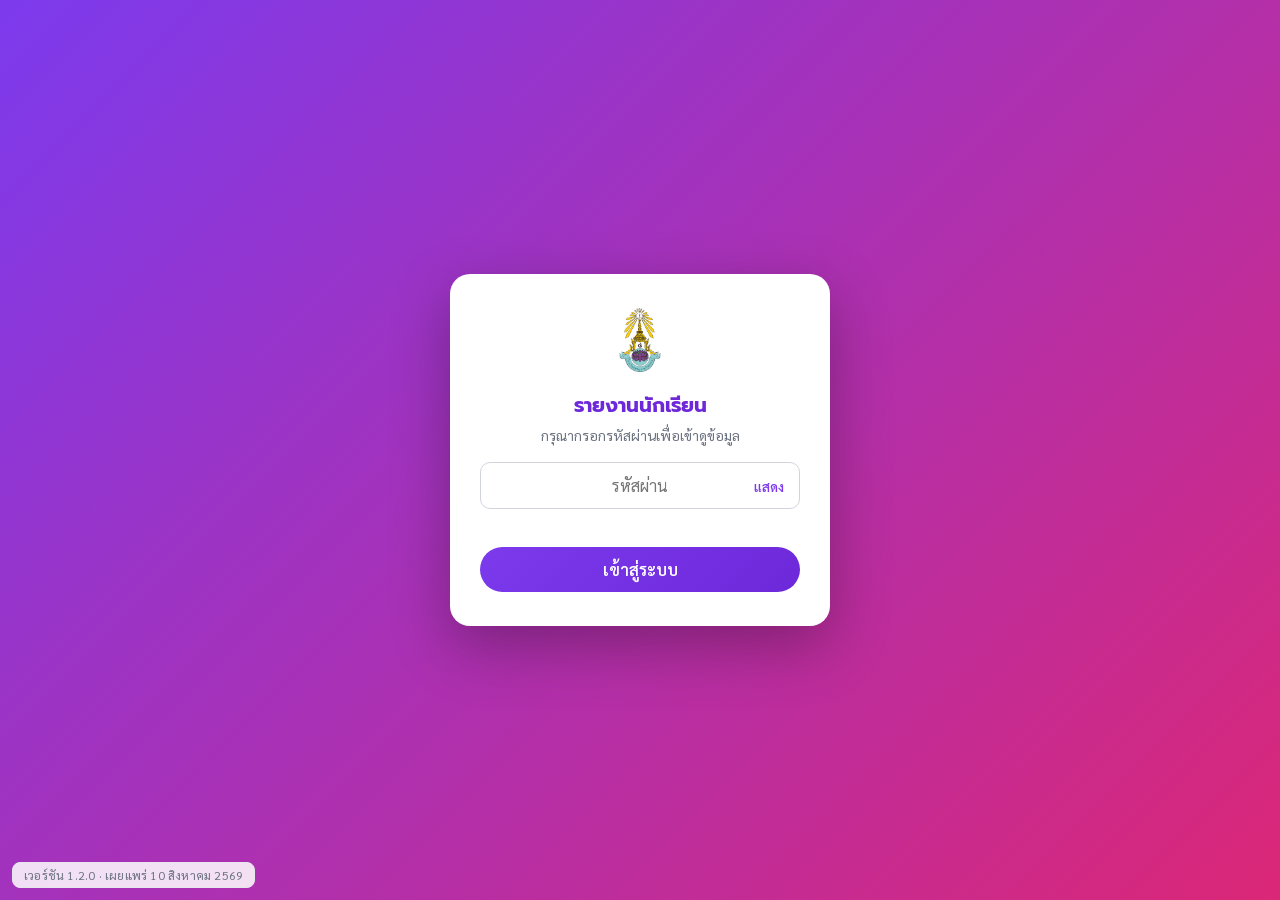
==== report.html @ 0142fd01 "v1.2.0: ขยับเลขเวอร์ชันเป็น 1.2.0 นับเป็นเวอร์ชันย่อยใหม่ (ไม่ใช่แค่แก้บั๊ก) เพราะรอบนี้เพิ่มระบบใหม" ====
<!DOCTYPE html>
<html lang="th">
<head>
  <meta charset="UTF-8" />
  <meta name="viewport" content="width=device-width, initial-scale=1.0" />
  <title>รายงานนักเรียนเวลาเรียนไม่ถึง 70 % — โรงเรียนชานุมานวิทยาคม</title>
  <link rel="preconnect" href="https://fonts.googleapis.com" />
  <link rel="preconnect" href="https://fonts.gstatic.com" crossorigin />
  <link href="https://fonts.googleapis.com/css2?family=Sarabun:wght@300;400;500;600;700&family=Prompt:wght@500;600;700;800&display=swap" rel="stylesheet" />
  <link rel="stylesheet" href="css/report.css">
</head>
<body>

<!-- ===== หน้ารหัสผ่าน ===== -->
<div class="gate" id="gate">
  <div class="gate-box">
    <img src="logo.png" alt="โลโก้" onerror="this.style.display='none'">
    <h2>รายงานนักเรียน</h2>
    <p>กรุณากรอกรหัสผ่านเพื่อเข้าดูข้อมูล</p>
    <div class="pass-wrap">
      <input type="password" id="gatePass" placeholder="รหัสผ่าน" autocomplete="current-password">
      <button type="button" class="pass-toggle" id="passToggle" aria-label="แสดง/ซ่อนรหัสผ่าน">แสดง</button>
    </div>
    <div class="err" id="gateErr"></div>
    <button id="gateBtn">เข้าสู่ระบบ</button>
  </div>
</div>

<!-- ===== เนื้อหาหลัก ===== -->
<div class="wrap hidden" id="main">
  <div class="topbar">
    <img src="logo.png" alt="โลโก้" onerror="this.style.display='none'">
    <div class="titles">
      <h1>รายงานนักเรียนที่มีเวลาเรียนไม่ถึง 70 %</h1>
      <div class="sub">โรงเรียนชานุมานวิทยาคม · ข้อมูลจากครูผู้สอน (ดูอย่างเดียว)</div>
    </div>
    <div class="acts">
      <button class="btn btn-fix" id="fixBtn">🔍 ตรวจสอบข้อมูล <span class="fx-count" id="fixCount">0</span></button>
      <a class="btn btn-home" href="index.html">＋ กรอกฟอร์มใหม่</a>
      <button class="btn btn-out" id="outBtn">ออกจากระบบ</button>
    </div>
  </div>

  <div id="loading" class="loading">กำลังโหลดข้อมูล...</div>

  <div id="dash" class="hidden">
    <!-- KPI -->
    <div class="kpis" id="kpis"></div>

    <!-- กราฟ + กลุ่มเสี่ยง -->
    <div class="panels">
      <div class="panel">
        <h3>จำนวนนักเรียนแยกตามระดับชั้น</h3>
        <div id="gradeChart"></div>
      </div>
      <div class="panel">
        <h3>การแจกแจงช่วง % การเข้าเรียน (เห็นกลุ่มเสี่ยง)</h3>
        <div id="percentChart"></div>
      </div>
      <div class="panel">
        <h3>นักเรียนกลุ่มเสี่ยงสุด (% เข้าเรียนต่ำสุด)</h3>
        <div id="riskList"></div>
      </div>
      <div class="panel">
        <h3>นักเรียนขาดเรียนแยกตามรายวิชา</h3>
        <div id="subjectChart"></div>
      </div>
    </div>

    <!-- ตัวกรอง -->
    <div class="filters">
      <div class="filters-head">
        <h3>🔍 ค้นหาและกรองข้อมูล</h3>
        <div class="filters-meta">
          <div class="count">แสดง <b id="cntShown">0</b> จากทั้งหมด <b id="cntAll">0</b> รายการ</div>
          <button class="btn-csv2" id="csvFilteredBtn">📥 ดาวน์โหลด CSV ตามตัวกรอง</button>
          <button class="btn-csv2" id="csvAllBtn">📥 ดาวน์โหลด CSV ทั้งหมด</button>
          <button class="btn btn-clear" id="clearBtn"><span class="cx">✕</span> ล้างการกรอง</button>
        </div>
      </div>
      <div class="grid">
        <div class="search-wrap">
          <label>ค้นหา (ชื่อนักเรียน / ครู / วิชา / รหัส / ห้อง)</label>
          <input type="text" id="fSearch" placeholder="พิมพ์คำค้นหา...">
        </div>
        <div><label>วันที่ตั้งแต่</label><input type="date" id="fFrom"></div>
        <div><label>ถึงวันที่</label><input type="date" id="fTo"></div>
        <div><label>ระดับชั้น</label><select id="fGrade"></select></div>
        <div><label>ห้อง</label><select id="fRoom"></select></div>
        <div><label>คำนำหน้า</label><select id="fPrefix"></select></div>
        <div><label>ครูผู้สอน</label><select id="fTeacher"></select></div>
        <div><label>รายวิชา</label><select id="fSubject"></select></div>
        <div><label>ภาคเรียน / ปีการศึกษา</label><select id="fTerm"></select></div>
        <div><label>หมายเหตุ</label><select id="fRemark"></select></div>
      </div>
    </div>

    <!-- ตาราง -->
    <div class="table-card">
      <div class="table-scroll">
        <table class="data">
          <thead>
            <tr id="headRow">
              <th class="sortable" data-key="date"><span class="spin">📌</span>วันที่<span class="arr"></span></th>
              <th class="sortable" data-key="teacher"><span class="spin">📌</span>ครูผู้สอน<span class="arr"></span></th>
              <th class="sortable" data-key="subject"><span class="spin">📌</span>รายวิชา<span class="arr"></span></th>
              <th class="sortable" data-key="seat"><span class="spin">📌</span>เลขที่<span class="arr"></span></th>
              <th class="sortable" data-key="prefix"><span class="spin">📌</span>คำนำหน้า<span class="arr"></span></th>
              <th class="sortable" data-key="name"><span class="spin">📌</span>ชื่อ – สกุล<span class="arr"></span></th>
              <th class="sortable" data-key="cls"><span class="spin">📌</span>ชั้น/ห้อง<span class="arr"></span></th>
              <th class="sortable" data-key="periods"><span class="spin">📌</span>คาบทั้งหมด<span class="arr"></span></th>
              <th class="sortable" data-key="present"><span class="spin">📌</span>มาเรียน<span class="arr"></span></th>
              <th class="sortable" data-key="absent"><span class="spin">📌</span>ขาดเรียน<span class="arr"></span></th>
              <th class="sortable" data-key="percent"><span class="spin">📌</span>% เข้าเรียน<span class="arr"></span></th>
              <th class="sortable" data-key="remark"><span class="spin">📌</span>หมายเหตุ<span class="arr"></span></th>
              <th>เอกสาร</th>
            </tr>
          </thead>
          <tbody id="tbody"></tbody>
        </table>
      </div>
    </div>
  </div>
</div>

<!-- ===== PDF Modal ===== -->
<div class="pdf-backdrop" id="pdfModal">
  <button type="button" class="float-print" id="printBtn">🖨 พิมพ์ / บันทึก PDF</button>
  <div class="print-hint">กดปุ่มแล้วเลือกกระดาษ A4 + เอาหัว/ท้ายกระดาษออก · จะพิมพ์ลงกระดาษ หรือเลือกเครื่องพิมพ์เป็น "บันทึกเป็น PDF" เพื่อโหลดไฟล์ก็ได้</div>
  <button type="button" class="float-close" id="closePdfBtn">ปิด</button>
  <div class="doc-paper" id="printArea"></div>
</div>

<!-- Popup รายละเอียด (กดจากการ์ด KPI ได้ทุกอัน) -->
<div class="rm-backdrop" id="cardModal">
  <div class="rm-box">
    <h3 id="cardModalTitle"></h3>
    <div class="rm-scroll"><div id="cardModalBody"></div></div>
    <button type="button" class="card-top-btn" id="cardTopBtn" title="ขึ้นบนสุด" aria-label="ขึ้นบนสุด">↑</button>
    <div class="rm-foot">
      <button type="button" class="rm-print" id="stuPrintAllBtn" style="display:none">🖨 ปริ้นรายชื่อทั้งหมด</button>
      <button type="button" class="rm-print alt" id="stuPrintFilteredBtn" style="display:none">🖨 ปริ้นตามที่กรอง</button>
      <button type="button" class="rm-csv" id="cardCsvBtn">📥 ดาวน์โหลด CSV</button>
      <button type="button" class="rm-close" id="cardCloseBtn">ปิด</button>
    </div>
  </div>
</div>

<!-- Popup ตรวจสอบข้อมูลที่กรอกผิด (ชื่อ / ห้อง / วิชา) -->
<div class="rm-backdrop" id="fixModal">
  <div class="rm-box rm-wide">
    <h3>ตรวจสอบข้อมูล</h3>
    <div class="rm-scroll"><div id="fixBody"></div></div>
    <div class="rm-foot">
      <span class="fx-note">การแก้ไขมีผลกับหน้ารายงานเท่านั้น ข้อมูลต้นฉบับในชีตและเอกสารที่ปริ้นไม่ถูกแตะ</span>
      <button type="button" class="rm-close" id="fixCloseBtn">ปิด</button>
    </div>
  </div>
</div>

<button type="button" class="main-top-btn" id="mainTopBtn" title="ขึ้นบนสุด" aria-label="ขึ้นบนสุด">↑</button>
<div id="rtToast" class="rt-toast"></div>

<!-- เลขเวอร์ชัน + วันเผยแพร่ ไว้ตรวจว่าเว็บจริงอัปเดตเป็นตัวล่าสุดแล้วหรือยัง
     วางลอยไว้นอกกล่องเนื้อหา จึงเห็นได้ตั้งแต่หน้าใส่รหัสผ่าน ไม่ต้องล็อกอินก่อน -->
<div class="ver-badge">เวอร์ชัน 1.2.0 · เผยแพร่ 10 สิงหาคม 2569</div>

<script src="js/fixes.js"></script>
<script src="js/report.js"></script>
</body>
</html>
---- css/report.css ----
/* ฟอนต์ราชการ TH Sarabun New ฝังในเว็บ (host เอง) — ทุกเครื่องเห็นเอกสารเหมือนกัน ไม่ต้องติดตั้งฟอนต์ */
    @font-face{ font-family:'TH Sarabun New'; src:url('../fonts/THSarabunNew.woff2') format('woff2'); font-weight:400; font-style:normal; font-display:swap; }
    @font-face{ font-family:'TH Sarabun New'; src:url('../fonts/THSarabunNew-Bold.woff2') format('woff2'); font-weight:700; font-style:normal; font-display:swap; }
    @font-face{ font-family:'TH Sarabun New'; src:url('../fonts/THSarabunNew-Italic.woff2') format('woff2'); font-weight:400; font-style:italic; font-display:swap; }
    @font-face{ font-family:'TH Sarabun New'; src:url('../fonts/THSarabunNew-BoldItalic.woff2') format('woff2'); font-weight:700; font-style:italic; font-display:swap; }
    :root{
      --purple:#7c3aed; --purple-dark:#6d28d9; --purple-table:#6b21a8;
      --pink:#db2777; --green:#059669; --green-dark:#047857;
      --red:#dc2626; --amber:#d97706;
      --ink:#1f2937; --muted:#6b7280; --line:#e5e7eb; --field-bg:#fff;
    }
    *{ box-sizing:border-box; }
    body{
      margin:0; font-family:'Sarabun',system-ui,sans-serif; color:var(--ink);
      background:linear-gradient(135deg,#f5f3ff 0%,#fdf2f8 100%); min-height:100vh; padding:20px;
    }
    .wrap{ max-width:1400px; margin:0 auto; }

    /* ===== Header ===== */
    .topbar{
      background:#fff; border-radius:18px; padding:16px 22px; box-shadow:0 8px 24px rgba(124,58,237,.08);
      display:flex; align-items:center; gap:16px; flex-wrap:wrap; margin-bottom:18px;
    }
    .topbar img{ height:52px; width:auto; }
    .topbar .titles{ flex:1; min-width:200px; }
    .topbar h1{ margin:0; font-family:'Prompt','Sarabun',sans-serif; font-size:20px; color:var(--purple-dark); }
    .topbar .sub{ font-size:13px; color:var(--muted); margin-top:2px; }
    .topbar .acts{ display:flex; gap:10px; flex-wrap:wrap; }
    .btn{ border:none; border-radius:22px; padding:10px 18px; font-family:inherit; font-size:14px; font-weight:600; cursor:pointer; color:#fff; display:inline-flex; align-items:center; gap:7px; text-decoration:none; transition:transform .12s; }
    .btn:hover{ transform:translateY(-1px); }
    .btn-home{ background:linear-gradient(135deg,#6366f1,#4f46e5); }   /* ครามเดียวกับปุ่มกรอกฟอร์มใหม่ในหน้ากรอก */
    .btn-out{ background:linear-gradient(135deg,#f87171,#ef4444); }
    /* ปุ่ม CSV ในแถบกรอง (2 แบบ: ทั้งหมด / ตามตัวกรอง) */
    .filters-meta .btn-csv2{ background:linear-gradient(135deg,#10b981,#059669); color:#fff; border:none; border-radius:22px; padding:9px 16px; font-family:inherit; font-size:13px; font-weight:600; cursor:pointer; display:inline-flex; align-items:center; gap:6px; }
    .filters-meta .btn-csv2:hover{ filter:brightness(1.08); }
    .btn-ghost{ background:#f3f4f6; color:#4b5563; }
    .btn-clear{ background:#f5f3ff; color:#6d28d9; border:1.5px solid var(--purple); }
    .btn-clear:hover{ background:var(--purple); color:#fff; }
    .btn-clear .cx{ font-size:13px; font-weight:700; }

    /* ===== KPI cards ===== */
    .kpis{ display:grid; grid-template-columns:repeat(auto-fit,minmax(170px,1fr)); gap:14px; margin-bottom:18px; }
    .kpi{ background:#fff; border-radius:16px; padding:16px 18px; box-shadow:0 6px 18px rgba(0,0,0,.05); border:1.5px solid var(--purple); border-left-width:5px; }
    .kpi.green{ border-color:var(--green); } .kpi.amber{ border-color:var(--amber); }
    .kpi.red{ border-color:var(--red); } .kpi.pink{ border-color:var(--pink); } .kpi.blue{ border-color:#2563eb; }
    .kpi .label{ font-size:13px; color:var(--muted); margin-bottom:6px; }
    .kpi .value{ font-size:30px; font-weight:700; font-family:'Prompt','Sarabun',sans-serif; line-height:1; }
    .kpi .unit{ font-size:13px; color:var(--muted); font-weight:400; margin-left:4px; }
    .kpi-click{ cursor:pointer; transition:transform .12s, box-shadow .15s; }
    .kpi-click:hover{ transform:translateY(-2px); box-shadow:0 10px 24px rgba(37,99,235,.18); }
    /* Modal รายการใบรายงาน */
    .rm-backdrop{ position:fixed; inset:0; background:rgba(17,24,39,.55); display:none; align-items:center; justify-content:center; z-index:250; padding:20px; }
    .rm-backdrop.show{ display:flex; }
    .rm-box{ background:#fff; border-radius:18px; max-width:1100px; width:96vw; height:88vh; max-height:88vh; display:flex; flex-direction:column; padding:24px; box-shadow:0 18px 50px rgba(0,0,0,.3); position:relative; }
    /* ปุ่มกดขึ้นบนสุดในป๊อปอัป — มุมขวาล่าง โปร่งแสง โผล่เฉพาะเมื่อเลื่อนลง ไม่บังเนื้อหา */
    .card-top-btn{ position:absolute; right:20px; bottom:78px; width:42px; height:42px; border-radius:50%; background:rgba(124,58,237,.85); color:#fff; border:none; font-size:22px; line-height:1; cursor:pointer; display:none; align-items:center; justify-content:center; box-shadow:0 4px 14px rgba(76,29,149,.35); z-index:15; transition:background .15s, transform .12s; }
    .card-top-btn.show{ display:flex; }
    .card-top-btn:hover{ background:var(--purple); transform:translateY(-2px); }
    /* ปุ่มขึ้นบนสุดของหน้ารายงานหลัก (เลื่อนทั้งหน้า) */
    .main-top-btn{ position:fixed; right:24px; bottom:24px; width:48px; height:48px; border-radius:50%; background:rgba(124,58,237,.9); color:#fff; border:none; font-size:24px; line-height:1; cursor:pointer; display:none; align-items:center; justify-content:center; box-shadow:0 6px 18px rgba(76,29,149,.4); z-index:80; transition:background .15s, transform .12s; }
    .main-top-btn.show{ display:flex; }
    .main-top-btn:hover{ background:var(--purple); transform:translateY(-3px); }
    /* การ์ดรายชื่อนักเรียน — ขยายใหญ่เท่าหน้าเว็บพื้นหลัง (1400px) เพราะข้อมูล/ตัวกรองเยอะ */
    .rm-box.rm-wide{ max-width:1400px; width:96vw; height:92vh; max-height:92vh; }   /* สูงคงที่เต็มจอ ไม่ขยาย-หดตามจำนวนข้อมูล + ปรับตามจอ (vh) รองรับทุกความละเอียด */
    .rm-box h3{ margin:0 0 14px; font-family:'Prompt','Sarabun',sans-serif; font-size:18px; color:var(--purple-dark); text-align:center; }
    .rm-scroll{ overflow:auto; flex:1; border:1px solid var(--line); border-radius:10px; scrollbar-gutter:stable; overscroll-behavior:contain; }
    .rm-table{ width:100%; border-collapse:collapse; font-size:14px; }
    .rm-table th{ background:var(--purple-table); color:#fff; padding:10px 8px; position:sticky; top:0; z-index:5; white-space:nowrap; font-weight:600; text-align:left; background-clip:padding-box; }
    .rm-table thead th:first-child{ border-top-left-radius:10px; }
    .rm-table thead th:last-child{ border-top-right-radius:10px; }
    .rm-table td{ padding:9px 8px; border-bottom:1px solid var(--line); }
    .rm-table tr:nth-child(even) td{ background:#faf9fe; }
    /* ตารางแบบกดขยาย (การ์ดรายชื่อนักเรียน) — 1 แถวต่อคน กดเปิดดูรายวิชา/ครู */
    .rm-table.rm-exp{ table-layout:fixed; }   /* ล็อกความกว้างคอลัมน์ → กดขยายแถวย่อยแล้วคอลัมน์หลักไม่บีบ/ขยับ */
    .rm-exp .exp-toggle{ width:34px; }
    .rm-exp tr:nth-child(even) td{ background:transparent; }
    .rm-exp .exp-main td{ background:#fff; border-top:2px solid #efe9ff; cursor:pointer; }
    .rm-exp .exp-main:hover td{ background:#ede9fe; }
    .rm-exp .exp-main.open td{ background:#f5f3ff; }
    /* ชี้แถวชื่อ → ป้ายบอกว่ากดดูรายวิชาได้ */
    .rm-exp .exp-main td:nth-child(2){ position:relative; }
    .rm-exp .exp-main:hover td:nth-child(2)::after{ content:attr(data-tip); position:absolute; left:0; top:100%; margin-top:3px; background:#4c1d95; color:#fff; font-size:11px; font-weight:500; padding:4px 9px; border-radius:6px; white-space:nowrap; z-index:9; pointer-events:none; box-shadow:0 6px 16px rgba(76,29,149,.3); }
    .exp-toggle{ text-align:center; color:var(--purple); font-weight:700; width:34px; }
    .exp-arrow{ font-size:11px; display:inline-block; }
    .exp-sub>td{ padding:0 8px 10px !important; background:#fff !important; }
    .rm-subtable{ width:100%; table-layout:fixed; border-collapse:collapse; background:#faf9ff; border:1px solid #ece6ff; border-radius:8px; overflow:hidden; }
    .rm-subtable th{ background:#ede9fe; color:var(--purple-dark); font-size:12px; font-weight:600; padding:6px 9px; text-align:left; white-space:nowrap; position:static; }
    .rm-subtable td{ padding:6px 9px; font-size:13px; border-bottom:1px solid #f0ebff; line-height:1.6; background:transparent; }
    .rm-subtable tr:last-child td{ border-bottom:none; }
    /* ล็อกความกว้างคอลัมน์ตารางย่อย — ชื่อยาวตัดขึ้นบรรทัดใหม่ ไม่ดันคอลัมน์อื่นเพี้ยน */
    /* ตารางย่อยการ์ดนักเรียน (วิชา/ครู/คาบ/มา/ขาด/%/หมายเหตุ) */
    .rm-sub-stu th:nth-child(1),.rm-sub-stu td:nth-child(1){ width:26%; white-space:normal; overflow-wrap:anywhere; word-break:break-word; }
    .rm-sub-stu th:nth-child(2),.rm-sub-stu td:nth-child(2){ width:28%; white-space:normal; overflow-wrap:anywhere; word-break:break-word; }
    .rm-sub-stu th:nth-child(3),.rm-sub-stu td:nth-child(3),
    .rm-sub-stu th:nth-child(4),.rm-sub-stu td:nth-child(4),
    .rm-sub-stu th:nth-child(5),.rm-sub-stu td:nth-child(5){ width:8%; }
    .rm-sub-stu th:nth-child(6),.rm-sub-stu td:nth-child(6){ width:11%; }
    .rm-sub-stu th:nth-child(7),.rm-sub-stu td:nth-child(7){ width:11%; white-space:normal; overflow-wrap:anywhere; word-break:break-word; }
    /* ตารางย่อยการ์ดใบรายงาน (เลขที่/ชื่อ/ห้อง/คาบ/มา/ขาด/%/หมายเหตุ) */
    .rm-sub-rep th:nth-child(1),.rm-sub-rep td:nth-child(1){ width:7%; }
    .rm-sub-rep th:nth-child(2),.rm-sub-rep td:nth-child(2){ width:27%; white-space:normal; overflow-wrap:anywhere; word-break:break-word; }
    .rm-sub-rep th:nth-child(3),.rm-sub-rep td:nth-child(3){ width:13%; }
    .rm-sub-rep th:nth-child(4),.rm-sub-rep td:nth-child(4),
    .rm-sub-rep th:nth-child(5),.rm-sub-rep td:nth-child(5),
    .rm-sub-rep th:nth-child(6),.rm-sub-rep td:nth-child(6){ width:8%; }
    .rm-sub-rep th:nth-child(7),.rm-sub-rep td:nth-child(7){ width:10%; }
    .rm-sub-rep th:nth-child(8),.rm-sub-rep td:nth-child(8){ width:19%; white-space:normal; overflow-wrap:anywhere; word-break:break-word; }
    /* ตารางย่อยการ์ดครู (วันที่/วิชา/จำนวนนักเรียน/% เฉลี่ย/เอกสาร) */
    .rm-sub-tea th:nth-child(1),.rm-sub-tea td:nth-child(1){ width:16%; }
    .rm-sub-tea th:nth-child(2),.rm-sub-tea td:nth-child(2){ width:38%; white-space:normal; overflow-wrap:anywhere; word-break:break-word; }
    .rm-sub-tea th:nth-child(3),.rm-sub-tea td:nth-child(3){ width:15%; }
    .rm-sub-tea th:nth-child(4),.rm-sub-tea td:nth-child(4){ width:15%; }
    .rm-sub-tea th:nth-child(5),.rm-sub-tea td:nth-child(5){ width:16%; }
    /* จัดคอลัมน์ตัวเลขให้อยู่กึ่งกลาง (อ่านง่าย เป็นระเบียบ) */
    .rm-exp th.num,.rm-exp td.num{ text-align:center; }
    .rm-sub-rep th:nth-child(1),.rm-sub-rep td:nth-child(1),.rm-sub-rep th:nth-child(4),.rm-sub-rep td:nth-child(4),.rm-sub-rep th:nth-child(5),.rm-sub-rep td:nth-child(5),.rm-sub-rep th:nth-child(6),.rm-sub-rep td:nth-child(6),.rm-sub-rep th:nth-child(7),.rm-sub-rep td:nth-child(7){ text-align:center; }
    .rm-sub-stu th:nth-child(3),.rm-sub-stu td:nth-child(3),.rm-sub-stu th:nth-child(4),.rm-sub-stu td:nth-child(4),.rm-sub-stu th:nth-child(5),.rm-sub-stu td:nth-child(5),.rm-sub-stu th:nth-child(6),.rm-sub-stu td:nth-child(6){ text-align:center; }
    .rm-sub-tea th:nth-child(3),.rm-sub-tea td:nth-child(3),.rm-sub-tea th:nth-child(4),.rm-sub-tea td:nth-child(4),.rm-sub-tea th:nth-child(5),.rm-sub-tea td:nth-child(5){ text-align:center; }
    /* ตารางย่อยการ์ดวิชา (ชื่อ/ห้อง/คาบ/มา/ขาด/%/หมายเหตุ) */
    .rm-sub-subj th:nth-child(1),.rm-sub-subj td:nth-child(1){ width:28%; white-space:normal; overflow-wrap:anywhere; word-break:break-word; }
    .rm-sub-subj th:nth-child(2),.rm-sub-subj td:nth-child(2){ width:13%; }
    .rm-sub-subj th:nth-child(3),.rm-sub-subj td:nth-child(3),.rm-sub-subj th:nth-child(4),.rm-sub-subj td:nth-child(4),.rm-sub-subj th:nth-child(5),.rm-sub-subj td:nth-child(5){ width:9%; text-align:center; }
    .rm-sub-subj th:nth-child(6),.rm-sub-subj td:nth-child(6){ width:11%; text-align:center; }
    .rm-sub-subj th:nth-child(7),.rm-sub-subj td:nth-child(7){ width:21%; white-space:normal; overflow-wrap:anywhere; word-break:break-word; }
    /* หัวคอลัมน์ที่คลิกเรียงได้ (การ์ดใบรายงาน) */
    .rm-exp th.rsortable{ cursor:pointer; user-select:none; }   /* ไม่ตั้ง position — ใช้ sticky จาก .rm-table th (หัวตารางป๊อปอัปตรึงเวลาเลื่อน) */
    .rm-exp th.rsortable:hover{ background:#581c87; }
    .rm-exp th.rsortable .rarr{ font-size:15px; margin-left:5px; opacity:.75; }   /* ⇅ = เรียงได้ */
    .rm-exp th.rsortable .rarr.on{ opacity:1; font-size:13px; }                    /* ▲▼ เข้ม = กำลังเรียงคอลัมน์นี้ */
    .rm-exp th.rsortable .rpin{ font-size:11px; margin-left:4px; opacity:.3; cursor:pointer; display:inline-block; transition:opacity .15s, transform .12s; }  /* 📌 จาง = กดเพื่อตรึง */
    .rm-exp th.rsortable .rpin:hover{ opacity:.9; transform:scale(1.2); }
    .rm-exp th.rsortable .rpin.on{ opacity:1; }   /* ตรึงอยู่ = เต็ม + มีเลขลำดับ */
    .rm-exp th.rsortable.pinned{ background:linear-gradient(135deg,#f0ad4e,#dd9320)!important; }   /* คอลัมที่ตรึง = พื้นอำพันจาง */
    .pinno{ font-size:9px; font-weight:700; vertical-align:super; margin-left:1px; }   /* เลขลำดับการตรึง ยกเล็ก */
    .rm-table td.pcol, table.data tbody td.pcol{ background:rgba(240,173,78,.18)!important; }   /* เซลล์ในคอลัมที่ตรึง = อำพันจาง */
    .rm-exp th.rsortable:hover::after{ content:'กดเพื่อเรียงลำดับ'; position:absolute; left:50%; top:100%; transform:translateX(-50%); margin-top:4px; background:#4c1d95; color:#fff; font-size:11px; font-weight:500; padding:4px 9px; border-radius:6px; white-space:nowrap; z-index:9; pointer-events:none; box-shadow:0 6px 16px rgba(76,29,149,.3); }
    /* แถบตัวกรองในป๊อปอัปรายชื่อนักเรียน (เสมือนหน้าเพจย่อย) */
    .stu-filter{ display:flex; gap:10px; flex-wrap:wrap; align-items:flex-end; margin-bottom:12px; padding:6px 0 14px; border-bottom:1px solid #f0e9ff; position:sticky; top:0; z-index:8; background:#fff; }
    .stu-filter .fld{ display:flex; flex-direction:column; gap:4px; }
    .stu-filter .stu-clear{ align-self:flex-end; background:#f5f3ff; color:#6d28d9; border:1.5px solid var(--purple); border-radius:9px; padding:8px 14px; font-family:inherit; font-size:13px; font-weight:600; cursor:pointer; white-space:nowrap; }
    .stu-filter .stu-clear:hover{ background:var(--purple); color:#fff; }
    .rm-table.rm-exp thead th{ top:var(--popfh,0); }   /* หัวตารางตรึงใต้แถบกรอง (sticky) ในป๊อปอัป */
    .stu-filter .fld.grow{ flex:1; min-width:180px; }
    .stu-filter label{ font-size:12px; color:var(--muted); }
    .stu-filter input,.stu-filter select{ border:1px solid #d1d5db; border-radius:9px; padding:8px 11px; font-family:inherit; font-size:13px; background:#fff; outline:none; }
    .stu-filter input:focus,.stu-filter select:focus{ border-color:var(--purple); box-shadow:0 0 0 3px rgba(124,58,237,.12); }
    .stu-count{ font-size:13px; color:var(--muted); margin-bottom:10px; }
    .rm-foot{ display:flex; gap:12px; justify-content:flex-end; margin-top:14px; flex-wrap:wrap; }
    .rm-csv{ background:linear-gradient(135deg,#14b8a6,#0d9488); color:#fff; border:none; border-radius:22px; padding:10px 26px; font-family:inherit; font-size:15px; font-weight:600; cursor:pointer; }
    .rm-csv:hover{ filter:brightness(1.08); }
    /* ปุ่มปริ้นบัญชีรายชื่อ (เฉพาะการ์ดรายชื่อนักเรียน) — เขียว=ทั้งหมด, น้ำเงิน=ตามกรอง */
    .rm-print{ background:linear-gradient(135deg,#fb7185,#e11d48); color:#fff; border:none; border-radius:22px; padding:10px 24px; font-family:inherit; font-size:15px; font-weight:700; cursor:pointer; box-shadow:0 4px 14px rgba(225,29,72,.35); }   /* ปริ้นทั้งหมด = ชมพูแดงสด เด่นสุด */
    .rm-print.alt{ background:#fde7ef; color:#be185d; border:1.5px solid #f6a5c0; font-weight:600; box-shadow:none; }   /* ปริ้นตามที่กรอง = ชมพูอ่อน รองลงมา */
    .rm-print:hover{ filter:brightness(1.06); }
    .rm-print.alt:hover{ background:#fbcfe0; filter:none; }
    .rm-print:disabled{ opacity:.5; cursor:not-allowed; filter:none; }
    .rm-close{ background:#f5f3ff; color:#6d28d9; border:1.5px solid var(--purple); border-radius:22px; padding:10px 32px; font-family:inherit; font-size:15px; font-weight:600; cursor:pointer; }
    .rm-close:hover{ background:var(--purple); color:#fff; }

    /* ===== Panels (chart + top risk) ===== */
    .panels{ display:grid; grid-template-columns:1fr 1fr; gap:14px; margin-bottom:18px; }
    @media(max-width:860px){ .panels{ grid-template-columns:1fr; } }
    .panel{ background:#fff; border:1px solid #e9d5ff; border-radius:16px; padding:18px 20px; box-shadow:0 6px 18px rgba(0,0,0,.05); }
    /* แถวบน (ระดับชั้น/แจกแจง %) ข้อมูลคงที่อยู่แล้ว — ล็อกสูงพอดีเนื้อหา (ซ้าย-ขวาเท่ากัน) แต่เตี้ยกว่าแถวล่าง */
    #gradeChart,#percentChart{ min-height:176px; display:flex; flex-direction:column; }
    /* แถวล่าง (กลุ่มเสี่ยง/รายวิชา) ข้อมูลเปลี่ยนตามกรอง/ค้นหา — ล็อกสูงคงที่ กันหด/ขยายเด้งกระตุก */
    #riskList,#subjectChart{ min-height:252px; display:flex; flex-direction:column; }
    .panel h3{ margin:0 0 14px; font-size:15px; color:var(--purple-dark); font-family:'Prompt','Sarabun',sans-serif; }
    .bar-row{ display:flex; align-items:center; gap:10px; margin-bottom:9px; font-size:14px; position:relative; }
    /* ชี้แท่งกราฟ → ป้ายเล็กบอกค่า + เด้งนุ่ม + แท่งสว่างขึ้น */
    /* ชี้แท่งกราฟ → แท่งบวมขึ้นนิดๆ + สว่างขึ้น (animation) */
    .bar-row[data-tip]{ cursor:default; }
    .bar-row[data-tip] .track{ transition:transform .15s cubic-bezier(.2,.9,.3,1.3); }
    .bar-row[data-tip] .fill{ transition:width .4s, filter .15s; }
    .bar-row[data-tip]:hover .track{ transform:scaleY(1.22); }
    .bar-row[data-tip]:hover .fill{ filter:brightness(1.13) saturate(1.12); }
    .bar-row[data-tip]:hover .num{ color:var(--purple-dark); font-weight:800; }
    /* ป้ายลอยตามเมาส์ (ไม่ใช่กลางแถว) สีม่วง ไม่ใช่ดำ */
    .chart-tip{ position:fixed; transform:translate(-50%,-130%); background:linear-gradient(135deg,#6d28d9,#7c3aed); color:#fff; font-size:12px; font-weight:600; padding:6px 12px; border-radius:9px; white-space:nowrap; z-index:60; pointer-events:none; box-shadow:0 8px 20px rgba(76,29,149,.4); opacity:0; transition:opacity .14s; }
    .chart-tip.show{ opacity:1; }
    .chart-tip::after{ content:''; position:absolute; left:50%; top:100%; transform:translateX(-50%); border:6px solid transparent; border-top-color:#7c3aed; }
    .bar-row .lbl{ width:42px; color:var(--muted); flex-shrink:0; }
    .bar-row .subj-lbl{ width:200px; flex-shrink:0; white-space:nowrap; overflow:hidden; text-overflow:ellipsis; line-height:1.5; padding-block:1px; }   /* fix กว้างคงที่ → ทุกแท่งเริ่มตรงกัน เทียบง่าย (ชื่อยาวตัด ... ชี้เมาส์ดูเต็ม) */
    .bar-row .track{ flex:1; background:#f3f4f6; border-radius:8px; height:20px; overflow:hidden; }
    .bar-row .fill{ height:100%; background:linear-gradient(90deg,#a78bfa,#7c3aed); border-radius:8px; transition:width .4s, filter .15s; }
    .bar-row .num{ width:36px; text-align:right; font-weight:600; flex-shrink:0; }
    .risk-row{ display:flex; align-items:center; justify-content:space-between; padding:8px 6px; border-bottom:1px solid var(--line); font-size:14px; line-height:1.6; border-radius:8px; transition:background .15s; }
    .risk-row:hover{ background:#faf5ff; }
    .risk-row:last-child{ border-bottom:none; }
    .risk-row .pct{ font-weight:700; color:var(--red); }
    .empty-hint{ color:var(--muted); font-size:14px; text-align:center; padding:20px 0; }
    .chart-more{ text-align:center; margin-top:auto; padding-top:10px; color:var(--purple); font-size:13px; font-weight:600; cursor:pointer; }
    .chart-more:hover{ text-decoration:underline; }

    /* ===== Filter bar ===== */
    .filters{ background:#fff; border-radius:16px; padding:16px 18px; box-shadow:0 6px 18px rgba(0,0,0,.05); margin-bottom:16px; position:sticky; top:8px; z-index:30; }
    /* แถวหัว: หัวข้อ (ซ้าย) + จำนวน/ปุ่มล้าง (ขวา) */
    .filters .filters-head{ display:flex; justify-content:space-between; align-items:center; gap:12px; flex-wrap:wrap; margin-bottom:14px; padding-bottom:12px; border-bottom:1px solid #f0e9ff; }
    .filters .filters-head h3{ margin:0; font-size:15px; color:var(--purple-dark); font-family:'Prompt','Sarabun',sans-serif; display:flex; align-items:center; gap:8px; }
    .filters .filters-meta{ display:flex; align-items:center; gap:14px; flex-wrap:wrap; }
    .filters .grid{ display:grid; grid-template-columns:repeat(auto-fit,minmax(170px,1fr)); gap:12px; }
    .filters label{ display:block; font-size:12px; color:var(--muted); margin-bottom:4px; }
    .filters input,.filters select{ width:100%; border:1px solid #d1d5db; border-radius:9px; padding:9px 11px; font-family:inherit; font-size:14px; background:#fff; outline:none; }
    .filters input:focus,.filters select:focus{ border-color:var(--purple); box-shadow:0 0 0 3px rgba(124,58,237,.12); }
    .filters .search-wrap{ grid-column:span 2; }   /* ค้นหากว้าง 2 ช่อง (เหลือที่ให้วันที่อยู่แถวเดียวกัน) */
    .filters .count{ font-size:14px; color:var(--muted); }
    .filters .count b{ color:var(--purple-dark); }

    /* ===== Table ===== */
    /* ไม่ใส่ overflow บน 2 ตัวนี้ — ให้หน้าเลื่อนทั้งหน้า (body) แล้วหัวตาราง sticky ติดใต้แถบกรองได้ */
    .table-card{ background:#fff; border-radius:16px; box-shadow:0 6px 18px rgba(0,0,0,.05); }
    .table-scroll{ overflow-x:visible; }
    table.data{ width:100%; border-collapse:collapse; min-width:1040px; }
    table.data thead th{ background:var(--purple-table); color:#fff; font-weight:600; font-size:13px; padding:12px 10px; text-align:left; white-space:nowrap; position:sticky; top:var(--fh,0); z-index:20; line-height:1.5; }
    table.data thead th:first-child{ border-top-left-radius:12px; }
    table.data thead th:last-child{ border-top-right-radius:12px; }
    table.data tbody td{ padding:10px; border-bottom:1px solid var(--line); font-size:14px; line-height:1.6; }
    table.data tbody tr.rpt-0 td{ background:#ffffff; }     /* ใบสลับสี: ขาว */
    table.data tbody tr.rpt-1 td{ background:#f5f3ff; }     /* ใบสลับสี: ม่วงจางมาก */
    table.data tbody tr.rpt-top td{ border-top:2px solid #c4b5fd; } /* เส้นคั่นระหว่างใบ */
    table.data tbody tr:hover td{ background:#ede9fe; }     /* ชี้แถว = เน้น (ทับสีใบ) */
    .pct-bad{ color:var(--red); font-weight:700; }
    table.data thead th.sortable{ cursor:pointer; user-select:none; }   /* ไม่ตั้ง position — ใช้ sticky จาก thead th (sticky ก็เป็น positioned รองรับ tooltip ::after) */
    table.data thead th.sortable:hover{ background:#581c87; }
    table.data thead th .arr{ font-size:14px; margin-left:4px; opacity:.5; }     /* ⇅ = เรียงได้ */
    table.data thead th .arr.on{ opacity:1; font-size:12px; }                     /* ▲▼ = กำลังเรียง */
    table.data thead th .spin{ font-size:11px; margin-right:6px; opacity:.3; cursor:pointer; display:inline-block; transition:opacity .15s, transform .12s; }  /* 📌 จาง (ซ้ายหัวคอลัม) = กดเพื่อตรึง */
    table.data thead th .spin:hover{ opacity:.9; transform:scale(1.2); }
    table.data thead th .spin.on{ opacity:1; }   /* ตรึงอยู่ = เต็ม + เลขลำดับ */
    table.data thead th.sortable.pinned{ background:linear-gradient(135deg,#f0ad4e,#dd9320)!important; }   /* คอลัมที่ตรึง = พื้นอำพันจาง */
    table.data thead th.sortable:hover::after{ content:'กดเพื่อเรียงลำดับ'; position:absolute; left:50%; top:100%; transform:translateX(-50%); margin-top:4px; background:#4c1d95; color:#fff; font-size:11px; font-weight:500; padding:4px 9px; border-radius:6px; white-space:nowrap; z-index:9; pointer-events:none; box-shadow:0 6px 16px rgba(76,29,149,.3); }
    .badge{ display:inline-block; padding:3px 10px; border-radius:20px; font-size:12px; font-weight:600; white-space:nowrap; }
    .badge-saved{ background:#d1fae5; color:#047857; }
    .badge-long{ background:#fee2e2; color:#b91c1c; }
    /* บีบคอลัมน์ตัวเลขให้แคบ (คาบ/มา/ขาด/%) → เหลือที่ให้คอลัมน์หมายเหตุ */
    table.data th[data-key="periods"],table.data th[data-key="present"],table.data th[data-key="absent"]{ width:64px; }
    table.data th[data-key="percent"],table.data th[data-key="seat"]{ width:72px; }
    .btn-pdf-row{ background:linear-gradient(135deg,#ef4444,#dc2626); color:#fff; border:none; border-radius:8px; padding:6px 12px; font-family:inherit; font-size:13px; font-weight:600; cursor:pointer; white-space:nowrap; }
    .btn-pdf-row:hover{ filter:brightness(1.08); }

    /* ===== Loading / gate ===== */
    /* ===== หน้าตรวจสอบข้อมูลที่กรอกผิด (fixes.js) ===== */
    .btn-fix{ background:#fff7ed; color:#c2410c; border:1px solid #fdba74; }
    .btn-fix:hover{ background:#ffedd5; }
    .fx-count{ display:inline-block; min-width:20px; padding:1px 7px; margin-left:4px; border-radius:999px; background:#ea580c; color:#fff; font-size:12px; font-weight:700; }
    .fx-count.zero{ background:#9ca3af; }
    /* แถบแท็บโหมด — ตรึงไว้บนสุดของกล่องเลื่อน จะได้สลับแท็บได้ตลอดโดยไม่ต้องเลื่อนกลับขึ้นไป */
    .fx-modes{
      position:sticky; top:0; z-index:6; background:#fff;
      display:flex; align-items:center; gap:10px; flex-wrap:wrap;
      border-bottom:2px solid var(--line); padding:12px 14px 10px; margin:-12px -14px 14px;
    }
    .fx-mode{
      background:#f3f4f6; border:1.5px solid #e5e7eb; border-radius:999px; padding:9px 20px;
      font-family:inherit; font-size:15px; font-weight:500; color:#4b5563; cursor:pointer;
      transition:background .12s, border-color .12s, color .12s, transform .1s;
    }
    .fx-mode:hover{ background:#ede9fe; border-color:#c4b5fd; color:var(--purple-dark); }
    .fx-mode:active{ transform:scale(.97); }
    .fx-mode.on{ background:linear-gradient(135deg,var(--purple),var(--purple-dark)); border-color:var(--purple-dark); color:#fff; box-shadow:0 3px 10px rgba(124,58,237,.35); }
    .fx-mode .fx-count{ background:#ea580c; }
    .fx-mode.on .fx-count{ background:rgba(255,255,255,.28); }
    /* แถบเลือกประเภทในโหมดแก้เอง — ตรึงใต้แถบแท็บ */
    .fx-mtabs{
      position:sticky; top:var(--fxtop,66px); z-index:5; background:#fff;
      display:flex; align-items:center; gap:8px; flex-wrap:wrap;
      padding:8px 14px 10px; margin:0 -14px 12px; border-bottom:1px solid var(--line);
    }
    .fx-mtab{
      background:#f3f4f6; border:1.5px solid #e5e7eb; border-radius:999px; padding:8px 18px;
      font-family:inherit; font-size:14px; font-weight:500; color:#4b5563; cursor:pointer; transition:background .12s, border-color .12s, transform .1s;
    }
    .fx-mtab:hover{ background:#ede9fe; border-color:#c4b5fd; }
    .fx-mtab:active{ transform:scale(.97); }
    .fx-mtab.on{ background:var(--purple); border-color:var(--purple-dark); color:#fff; font-weight:600; }
    .fx-mtab.fx-only{ background:#fff7ed; border-color:#fdba74; color:#c2410c; }
    .fx-mtab.fx-only.on{ background:#ea580c; border-color:#c2410c; color:#fff; }
    .fx-mtab .fx-count{ background:#ea580c; }
    .fx-mtab.on .fx-count{ background:rgba(255,255,255,.3); }
    /* ไฮไลต์สถานะในรายการแก้เอง */
    .fx-mitem.fx-s-pending{ background:#fef2f2; box-shadow:inset 3px 0 0 #dc2626; }
    .fx-mitem.fx-s-suspect{ background:#fffbeb; box-shadow:inset 3px 0 0 #f59e0b; }
    .fx-mitem.fx-s-decided{ background:#f0fdf4; box-shadow:inset 3px 0 0 #16a34a; }
    .fx-snote{ font-size:12.5px; padding:2px 10px; border-radius:999px; }
    .fx-n-pending{ background:#fee2e2; color:#b91c1c; }
    .fx-n-suspect{ background:#fef3c7; color:#92400e; }
    .fx-n-decided{ background:#dcfce7; color:#15803d; }
    .fx-msearch{ flex:1 1 200px; border:1px solid #d1d5db; border-radius:9px; padding:8px 12px; font-family:inherit; font-size:14px; }
    .fx-mlist{ max-height:340px; overflow-y:auto; border:1px solid var(--line); border-radius:12px; padding:6px; margin-bottom:12px; }
    .fx-mitem{ display:flex; align-items:center; gap:10px; flex-wrap:wrap; padding:8px 11px; border-radius:9px; cursor:pointer; font-size:14px; }
    .fx-mitem:hover{ background:#faf5ff; }
    .fx-mitem input{ accent-color:var(--purple); }
    .fx-mextra{ background:#f3f4f6; border-radius:999px; padding:2px 10px; font-size:12.5px; color:#4b5563; }
    .fx-medit{ background:#faf5ff; border:1px solid #ede9fe; border-radius:12px; padding:14px 16px; }
    .fx-mhead{ font-size:15px; font-weight:600; color:var(--purple-dark); margin-bottom:6px; }
    .fx-mpicked{ font-size:14px; color:#374151; margin-bottom:12px; }
    .fx-mrow{ display:flex; align-items:center; gap:10px; flex-wrap:wrap; margin-bottom:9px; }
    .fx-mrow label{ font-size:13.5px; color:#4b5563; min-width:140px; }
    .fx-mrow input{ flex:1 1 200px; border:1px solid #d1d5db; border-radius:9px; padding:8px 11px; font-family:inherit; font-size:14px; }
    /* แถบสรุป + ชิปกรอง — ตรึงใต้แถบแท็บ กดกรองตามประเภทได้ */
    .fx-top{
      position:sticky; top:var(--fxtop,66px); z-index:5; background:#fff;
      display:flex; align-items:center; gap:9px; flex-wrap:wrap;
      padding:8px 14px 10px; margin:0 -14px 12px; border-bottom:1px solid var(--line);
    }
    .fx-sum{ font-size:15px; margin-right:2px; } .fx-sum b{ color:var(--purple-dark); font-size:17px; }
    .fx-chip{
      background:#f3f4f6; border:1.5px solid #e5e7eb; border-radius:999px; padding:7px 15px;
      font-family:inherit; font-size:13.5px; color:#4b5563; cursor:pointer; transition:background .12s, border-color .12s, transform .1s;
    }
    .fx-chip b{ color:var(--purple-dark); }
    .fx-chip:hover{ background:#ede9fe; border-color:#c4b5fd; }
    .fx-chip:active{ transform:scale(.97); }
    .fx-chip.on{ background:var(--purple); border-color:var(--purple-dark); color:#fff; font-weight:600; }
    .fx-chip.on b{ color:#fff; }
    .fx-who{ margin-left:auto; font-size:13px; color:var(--muted); display:flex; align-items:center; gap:6px; }
    .fx-who input{ border:1px solid #d1d5db; border-radius:8px; padding:6px 10px; font-family:inherit; font-size:13px; width:150px; }
    .fx-card{ background:#fff; border:1px solid var(--line); border-radius:14px; padding:14px 16px; margin-bottom:12px; }
    .fx-card.fx-done{ background:#f9fafb; border-color:#e5e7eb; }
    .fx-head{ display:flex; align-items:center; gap:9px; flex-wrap:wrap; margin-bottom:6px; }
    .fx-badge{ font-size:12px; padding:3px 11px; border-radius:999px; font-weight:600; }
    .fx-badge.fx-high{ background:#fee2e2; color:#b91c1c; }
    .fx-badge.fx-medium{ background:#fef3c7; color:#92400e; }
    .fx-title{ font-size:15px; font-weight:600; color:#111827; }
    .fx-dim{ color:var(--muted); font-size:12.5px; font-weight:400; }
    .fx-reason{ font-size:13px; color:#6b7280; margin-bottom:10px; }
    .fx-opts{ display:flex; flex-direction:column; gap:7px; margin-bottom:11px; }
    .fx-opt{ display:flex; align-items:center; gap:9px; flex-wrap:wrap; border:1px solid var(--line); border-radius:10px; padding:9px 12px; cursor:pointer; font-size:14px; transition:border-color .12s, background .12s; }
    .fx-opt:hover{ border-color:#c4b5fd; }
    .fx-opt.fx-pick{ background:#faf5ff; border-color:#ddd6fe; }
    .fx-opt input[type=radio]{ accent-color:var(--purple); }
    .fx-val{ font-weight:500; }
    .fx-in{ border:1px solid #d1d5db; border-radius:8px; padding:7px 10px; font-family:inherit; font-size:14px; flex:1 1 130px; min-width:90px; }
    .fx-in-code{ flex:0 1 110px; } .fx-in-room{ flex:0 1 130px; }
    .fx-actions{ display:flex; gap:9px; flex-wrap:wrap; align-items:center; }
    .fx-btn{ border:none; border-radius:999px; padding:9px 18px; font-family:inherit; font-size:14px; font-weight:500; cursor:pointer; background:linear-gradient(135deg,var(--purple),var(--purple-dark)); color:#fff; }
    .fx-btn.fx-no, .fx-btn.fx-undo{ background:#fff; color:#4b5563; border:1px solid #d1d5db; }
    .fx-btn:hover{ filter:brightness(1.08); }
    .fx-err{ color:var(--red); font-size:13px; }
    .fx-result{ font-size:14px; color:#374151; background:#ecfdf5; border:1px solid #a7f3d0; border-radius:10px; padding:9px 12px; margin-bottom:10px; }
    .fx-ticket{ background:#fffbeb; border:1px solid #fde68a; border-radius:12px; padding:11px 14px; margin-bottom:12px; font-size:14px; color:#92400e; }
    .fx-empty{ text-align:center; color:var(--muted); padding:34px 0; font-size:15px; }
    .fx-note{ font-size:12.5px; color:var(--muted); margin-right:auto; }
    @media (max-width:720px){ .fx-who{ margin-left:0; width:100%; } }

    /* สัญลักษณ์เตือนท้ายวันที่ที่ระบบซ่อมให้ตรงกับเวลาจริงของเซิร์ฟเวอร์ (ชี้แล้วมีคำอธิบาย) */
    .date-fixed{ color:#d97706; cursor:help; font-size:13px; margin-left:2px; }
    /* ป้ายเวอร์ชันมุมซ้ายล่าง — z-index สูงกว่าหน้ารหัสผ่าน (300) จึงเห็นได้ทั้งก่อนและหลังล็อกอิน */
    .ver-badge{
      position:fixed; left:12px; bottom:12px; z-index:400;
      background:rgba(255,255,255,.85); border:1px solid var(--line); border-radius:8px;
      padding:4px 11px; font-size:12px; color:var(--muted); letter-spacing:.2px; pointer-events:none;
    }
    .gate{ position:fixed; inset:0; background:linear-gradient(135deg,#7c3aed,#db2777); display:flex; align-items:center; justify-content:center; z-index:300; padding:20px; }
    .gate-box{ background:#fff; border-radius:20px; padding:34px 30px; width:100%; max-width:380px; text-align:center; box-shadow:0 20px 60px rgba(0,0,0,.3); }
    .gate-box img{ height:64px; margin-bottom:14px; }
    .gate-box h2{ margin:0 0 6px; font-family:'Prompt','Sarabun',sans-serif; font-size:20px; color:var(--purple-dark); }
    .gate-box p{ margin:0 0 18px; font-size:14px; color:var(--muted); }
    .gate-box input{ width:100%; border:1px solid #d1d5db; border-radius:10px; padding:12px 62px; font-family:inherit; font-size:16px; text-align:center; outline:none; }
    .gate-box input:focus{ border-color:var(--purple); box-shadow:0 0 0 3px rgba(124,58,237,.15); }
    .pass-wrap{ position:relative; margin-bottom:12px; }
    .gate-box .pass-toggle{ position:absolute; right:6px; top:50%; transform:translateY(-50%); width:auto; background:none; border:none; box-shadow:none; cursor:pointer; font-size:13px; font-weight:600; color:var(--purple); padding:6px 10px; margin:0; line-height:1; border-radius:8px; }
    .gate-box .pass-toggle:hover{ background:#f3e8ff; }
    .gate-box .err{ color:var(--red); font-size:13px; min-height:18px; margin-bottom:8px; }
    .gate-box button{ width:100%; background:linear-gradient(135deg,#7c3aed,#6d28d9); color:#fff; border:none; border-radius:24px; padding:12px; font-family:inherit; font-size:16px; font-weight:600; cursor:pointer; }
    .loading{ text-align:center; padding:60px 0; color:var(--muted); font-size:15px; }
    .hidden{ display:none !important; }

    /* ===== PDF modal + เอกสารราชการ (sync กับ index.html) ===== */
    .pdf-backdrop{ position:fixed; inset:0; background:rgba(17,24,39,.6); display:none; justify-content:center; padding:78px 16px 40px; z-index:320; overflow-y:auto; }
    .pdf-backdrop.show{ display:flex; align-items:flex-start; }
    .float-print,.float-close{ position:fixed; top:22px; border:none; border-radius:28px; padding:12px 24px; font-family:'Sarabun',sans-serif; font-size:16px; font-weight:600; cursor:pointer; z-index:95; box-shadow:0 6px 18px rgba(0,0,0,.25); display:inline-flex; align-items:center; gap:8px; color:#fff; }
    .float-print{ left:28px; background:linear-gradient(135deg,#10b981,#059669); }
    .float-close{ right:28px; background:linear-gradient(135deg,#f87171,#ef4444); }
    .print-hint{ position:fixed; top:70px; left:50%; transform:translateX(-50%); background:rgba(17,24,39,.82); color:#fff; padding:6px 16px; border-radius:20px; font-size:13px; z-index:95; white-space:nowrap; }
    .doc-paper{ background:#fff; width:210mm; max-width:100%; min-height:287mm; padding:16mm 16mm; box-shadow:0 20px 60px rgba(0,0,0,.3); border-radius:2px; color:#000; font-family:'TH Sarabun New','TH SarabunPSK','Sarabun',serif; font-size:16pt; line-height:1.5; }
    .od-date{ text-align:right; font-weight:700; margin:14px 0 12px; }
    .od-para{ text-indent:2.5em; margin-bottom:14px; line-height:1.9; }
    .od-para b{ font-weight:700; }
    .od-table{ width:100%; border-collapse:collapse; table-layout:fixed; font-size:14pt; }
    .od-table th,.od-table td{ border:1px solid #000; padding:5px 4px; text-align:center; vertical-align:middle; word-break:break-word; overflow-wrap:break-word; box-sizing:border-box; }
    .od-table thead th{ background:#e5e7eb; font-weight:700; font-size:11pt; line-height:1.25; }
    .od-table td.od-name{ text-align:left; padding-left:6px; white-space:nowrap; word-break:normal; overflow-wrap:normal; overflow:hidden; }
    .od-empty-row td{ height:30px; }
    .od-sign{ margin-top:20px; font-size:15pt; }
    .od-sign .intro{ text-indent:2.5em; margin-bottom:24px; }
    .od-sign .sign-block{ text-align:center; float:right; min-width:260px; width:max-content; max-width:100%; line-height:2; white-space:nowrap; }
    .od-sign .sign-block::after{ content:''; display:block; clear:both; }
    .od-sign-clear{ clear:both; }

    /* ===== เอกสาร "บัญชีรายชื่อนักเรียนไม่ถึง 70%" (รวมทุกวิชา จัดกลุ่มตามระดับชั้น) ===== */
    .sl-head{ position:relative; text-align:center; margin-bottom:8px; min-height:80px; }
    .sl-head .sl-school{ position:absolute; top:2px; right:0; text-align:right; font-size:14pt; font-weight:700; line-height:1.4; }
    .sl-head img{ height:60px; width:auto; display:inline-block; }
    .sl-title{ font-size:18pt; font-weight:700; line-height:1.35; margin-top:4px; }
    .sl-meta{ text-align:center; font-size:14pt; margin:2px 0; }
    .sl-cond{ font-size:13pt; color:#333; margin-top:4px; }   /* บรรทัดบรรยายขอบเขตข้อมูล (ตอนปริ้นตามที่กรอง) */
    .sl-asof{ text-align:right; font-size:13pt; margin:8px 0 12px; }
    .sl-grade{ font-size:14pt; font-weight:700; background:#dbeafe; border:1px solid #000; border-bottom:none; padding:5px 10px; margin-top:16px; }
    .sl-grade:first-of-type{ margin-top:0; }
    .sl-table{ width:100%; border-collapse:collapse; table-layout:fixed; font-size:13pt; margin-bottom:4px; }
    .sl-table th,.sl-table td{ border:1px solid #000; padding:4px 5px; text-align:center; vertical-align:middle; word-break:break-word; overflow-wrap:break-word; box-sizing:border-box; }
    .sl-stu td{ background:#eff6ff; font-weight:700; }                 /* แถวหัวนักเรียน = ฟ้าจางมาก (เข้าชุดหัวชั้น ดูทางการ) */
    .sl-stu td.sl-name{ text-align:left; padding-left:8px; }
    .sl-stu .sl-lbl{ display:block; font-size:9.5pt; font-weight:400; line-height:1.2; }   /* label ตัวเล็กในแถวหัวนักเรียน */
    .sl-subhead th{ background:#f3f4f6; font-weight:700; font-size:10.5pt; line-height:1.25; }
    .sl-sub td{ font-size:12pt; }
    .sl-sub td.sl-subj{ text-align:left; padding-left:12px; }
    .sl-sub td.sl-tea{ text-align:left; padding-left:6px; }
    .sl-long{ color:#dc2626; font-weight:700; }                       /* หมายเหตุ "ขาดเรียนนาน" = แดง */
    .sl-empty{ text-align:center; font-size:14pt; padding:30px 0; }

    @media print{
      body{ background:#fff !important; padding:0 !important; }
      /* บังคับพิมพ์สีพื้นหลัง (แถบสีหัวตาราง/แถวนักเรียน/หัวชั้น) ไม่ให้เบราว์เซอร์ตัดทิ้งตอนพิมพ์ */
      .doc-paper, .doc-paper *{ -webkit-print-color-adjust:exact !important; print-color-adjust:exact !important; }
      .wrap,.float-print,.float-close,.print-hint,.rm-backdrop,.ver-badge{ display:none !important; }
      .pdf-backdrop{ position:static !important; display:block !important; background:none !important; padding:0 !important; overflow:visible !important; }
      .doc-paper{ position:static !important; box-shadow:none !important; border-radius:0 !important; width:100% !important; max-width:none !important; min-height:0 !important; padding:0 !important; }
      .od-table{ page-break-inside:auto; }
      .od-table thead{ display:table-header-group; }
      .od-table tr{ page-break-inside:avoid; }
      .sl-table{ page-break-inside:auto; }
      .sl-table tr{ page-break-inside:avoid; }                          /* ไม่ตัดกลางแถว */
      .sl-grade{ page-break-after:avoid; break-after:avoid; page-break-inside:avoid; }  /* หัวชั้นไม่ห้อยท้ายหน้า */
      @page{ size:A4 portrait; margin:14mm; }
    }
    /* Toast เด้งเตือนรายงานใหม่ (มุมขวาล่าง) */
    .rt-toast{ position:fixed; right:20px; bottom:20px; max-width:340px; background:linear-gradient(135deg,#7c3aed,#6d28d9); color:#fff; padding:14px 20px; border-radius:14px; font-size:15px; font-weight:600; box-shadow:0 10px 30px rgba(76,29,149,.4); z-index:9999; opacity:0; transform:translateY(20px); transition:opacity .3s, transform .3s; pointer-events:none; }
    .rt-toast.show{ opacity:1; transform:translateY(0); }
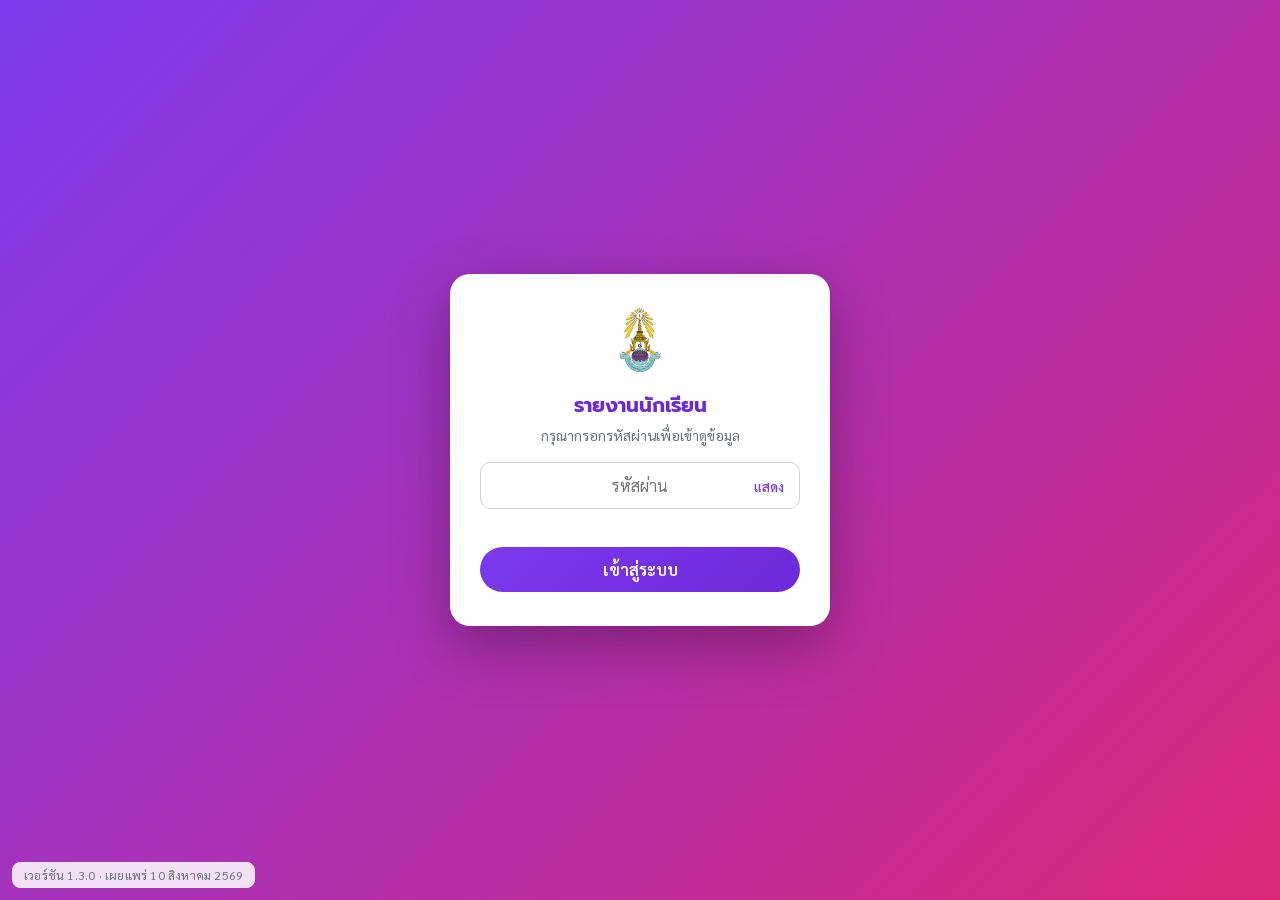
==== commit d9d20408: "fix: กดแก้ชื่อแล้วบันทึกลงชีตจริง (v1.3.0) ## อาการ แก้ Code.gs ตามสเปกและกด Run แล้ว แต่กดแก้ชื่อใน" ====
--- a/report.html
+++ b/report.html
@@ -163,7 +163,7 @@
 
 <!-- เลขเวอร์ชัน + วันเผยแพร่ ไว้ตรวจว่าเว็บจริงอัปเดตเป็นตัวล่าสุดแล้วหรือยัง
      วางลอยไว้นอกกล่องเนื้อหา จึงเห็นได้ตั้งแต่หน้าใส่รหัสผ่าน ไม่ต้องล็อกอินก่อน -->
-<div class="ver-badge">เวอร์ชัน 1.2.0 · เผยแพร่ 10 สิงหาคม 2569</div>
+<div class="ver-badge">เวอร์ชัน 1.3.0 · เผยแพร่ 10 สิงหาคม 2569</div>
 
 <script src="js/fixes.js"></script>
 <script src="js/report.js"></script>
--- a/css/report.css
+++ b/css/report.css
@@ -315,6 +315,16 @@
     .fx-chip.on b{ color:#fff; }
     .fx-who{ margin-left:auto; font-size:13px; color:var(--muted); display:flex; align-items:center; gap:6px; }
     .fx-who input{ border:1px solid #d1d5db; border-radius:8px; padding:6px 10px; font-family:inherit; font-size:13px; width:150px; }
+    /* แถบสถานะการบันทึกลงชีต — ขึ้นบรรทัดเต็มความกว้างใต้ปุ่มโหมด (แถบแม่เป็น flex-wrap) */
+    .fx-syncwrap{ flex:1 1 100%; }
+    .fx-syncwrap:empty{ display:none; }   /* ยังไม่ได้ต่อกับหลังบ้าน = ไม่ต้องเว้นที่ว่างไว้ */
+    .fx-sync{ font-size:13px; border-radius:9px; padding:7px 12px; display:flex; align-items:center; gap:9px; flex-wrap:wrap; }
+    .fx-sync-idle{ color:var(--muted); padding:2px 0; }
+    .fx-sync-busy{ background:#eff6ff; border:1px solid #bfdbfe; color:#1d4ed8; }
+    .fx-sync-ok{ background:#ecfdf5; border:1px solid #a7f3d0; color:#15803d; }
+    .fx-sync-bad{ background:#fef2f2; border:1px solid #fecaca; color:#b91c1c; }
+    .fx-retry{ background:#dc2626; border:none; border-radius:999px; padding:5px 14px; font-family:inherit; font-size:13px; color:#fff; cursor:pointer; }
+    .fx-retry:hover{ filter:brightness(1.08); }
     .fx-card{ background:#fff; border:1px solid var(--line); border-radius:14px; padding:14px 16px; margin-bottom:12px; }
     .fx-card.fx-done{ background:#f9fafb; border-color:#e5e7eb; }
     .fx-head{ display:flex; align-items:center; gap:9px; flex-wrap:wrap; margin-bottom:6px; }
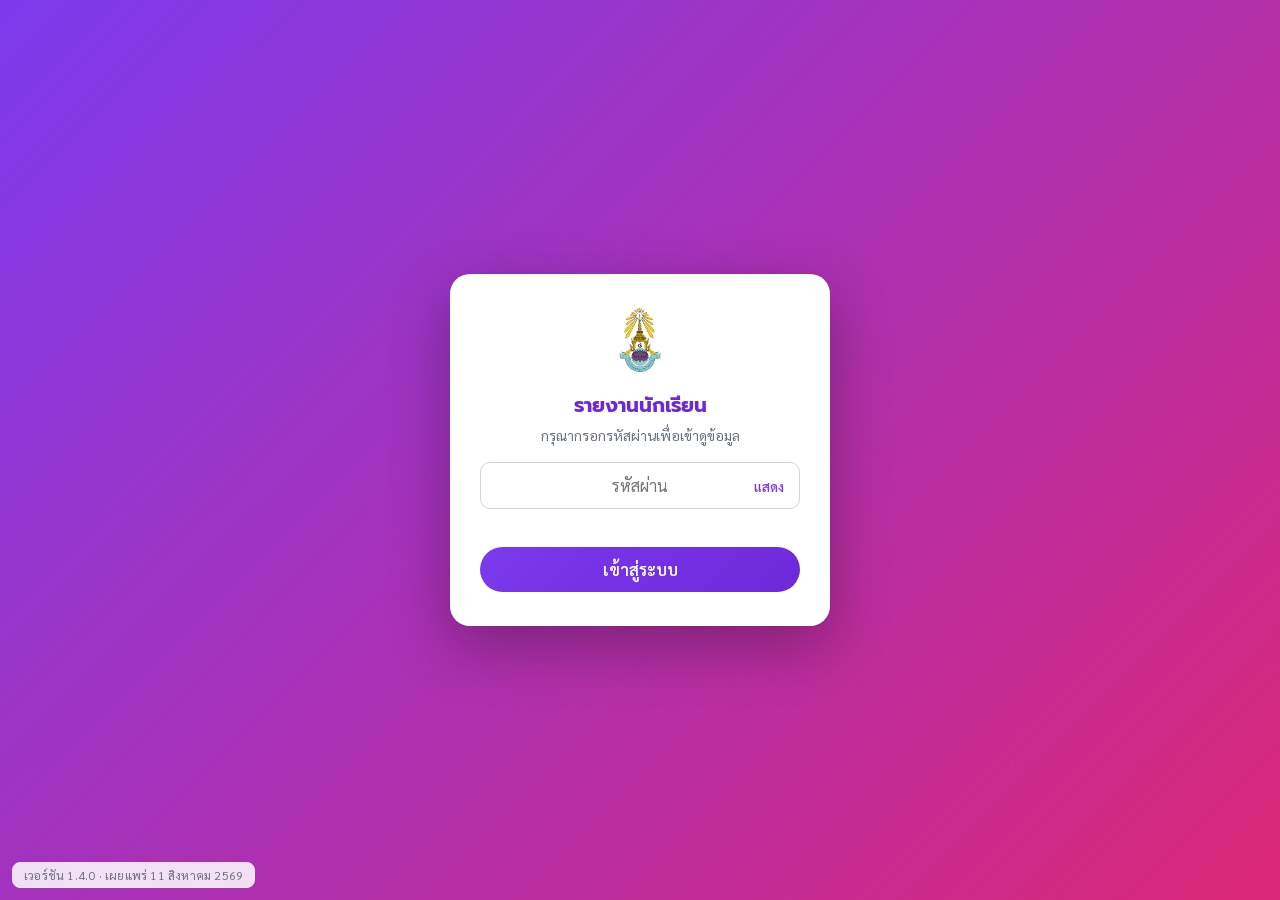
==== commit 3db00269: "feat: ยืนยันการแก้แล้วเขียนลงแผ่น "รายงาน" จริง (v1.4.0) เดิมผลการตรวจสอบข้อมูลทับแค่ตอนแสดงผล แผ่น " ====
--- a/report.html
+++ b/report.html
@@ -163,7 +163,7 @@
 
 <!-- เลขเวอร์ชัน + วันเผยแพร่ ไว้ตรวจว่าเว็บจริงอัปเดตเป็นตัวล่าสุดแล้วหรือยัง
      วางลอยไว้นอกกล่องเนื้อหา จึงเห็นได้ตั้งแต่หน้าใส่รหัสผ่าน ไม่ต้องล็อกอินก่อน -->
-<div class="ver-badge">เวอร์ชัน 1.3.0 · เผยแพร่ 10 สิงหาคม 2569</div>
+<div class="ver-badge">เวอร์ชัน 1.4.0 · เผยแพร่ 11 สิงหาคม 2569</div>
 
 <script src="js/fixes.js"></script>
 <script src="js/report.js"></script>
--- a/css/report.css
+++ b/css/report.css
@@ -325,6 +325,18 @@
     .fx-sync-bad{ background:#fef2f2; border:1px solid #fecaca; color:#b91c1c; }
     .fx-retry{ background:#dc2626; border:none; border-radius:999px; padding:5px 14px; font-family:inherit; font-size:13px; color:#fff; cursor:pointer; }
     .fx-retry:hover{ filter:brightness(1.08); }
+    .fx-count-done{ background:#16a34a; }
+    /* กล่องยืนยันก่อนเปลี่ยนข้อมูลจริง — ต้องอยู่เหนือป๊อปอัปตรวจสอบข้อมูล (z-index 400) */
+    .fx-cfm{ position:fixed; inset:0; z-index:600; background:rgba(17,24,39,.55); display:flex; align-items:center; justify-content:center; padding:18px; }
+    .fx-cfm-box{ background:#fff; border-radius:16px; max-width:520px; width:100%; padding:20px 22px; box-shadow:0 18px 50px rgba(0,0,0,.3); max-height:90vh; overflow-y:auto; }
+    .fx-cfm-head{ font-size:19px; font-weight:700; color:var(--purple-dark); margin-bottom:12px; }
+    .fx-cfm-row{ display:flex; gap:10px; align-items:baseline; flex-wrap:wrap; padding:7px 0; border-bottom:1px dashed var(--line); font-size:14.5px; }
+    .fx-cfm-row span{ color:var(--muted); font-size:13px; min-width:118px; }
+    .fx-cfm-row b{ color:#111827; flex:1 1 160px; word-break:break-word; }
+    .fx-cfm-warn{ background:#fffbeb; border:1px solid #fde68a; color:#92400e; border-radius:10px; padding:10px 12px; margin-top:12px; font-size:13.5px; line-height:1.6; }
+    .fx-cfm-act{ display:flex; gap:10px; justify-content:flex-end; margin-top:16px; flex-wrap:wrap; }
+    .fx-btn.fx-danger{ background:linear-gradient(135deg,#ef4444,#b91c1c); }
+    @media (max-width:520px){ .fx-cfm-act{ justify-content:stretch; } .fx-cfm-act .fx-btn{ flex:1 1 auto; } }
     .fx-card{ background:#fff; border:1px solid var(--line); border-radius:14px; padding:14px 16px; margin-bottom:12px; }
     .fx-card.fx-done{ background:#f9fafb; border-color:#e5e7eb; }
     .fx-head{ display:flex; align-items:center; gap:9px; flex-wrap:wrap; margin-bottom:6px; }
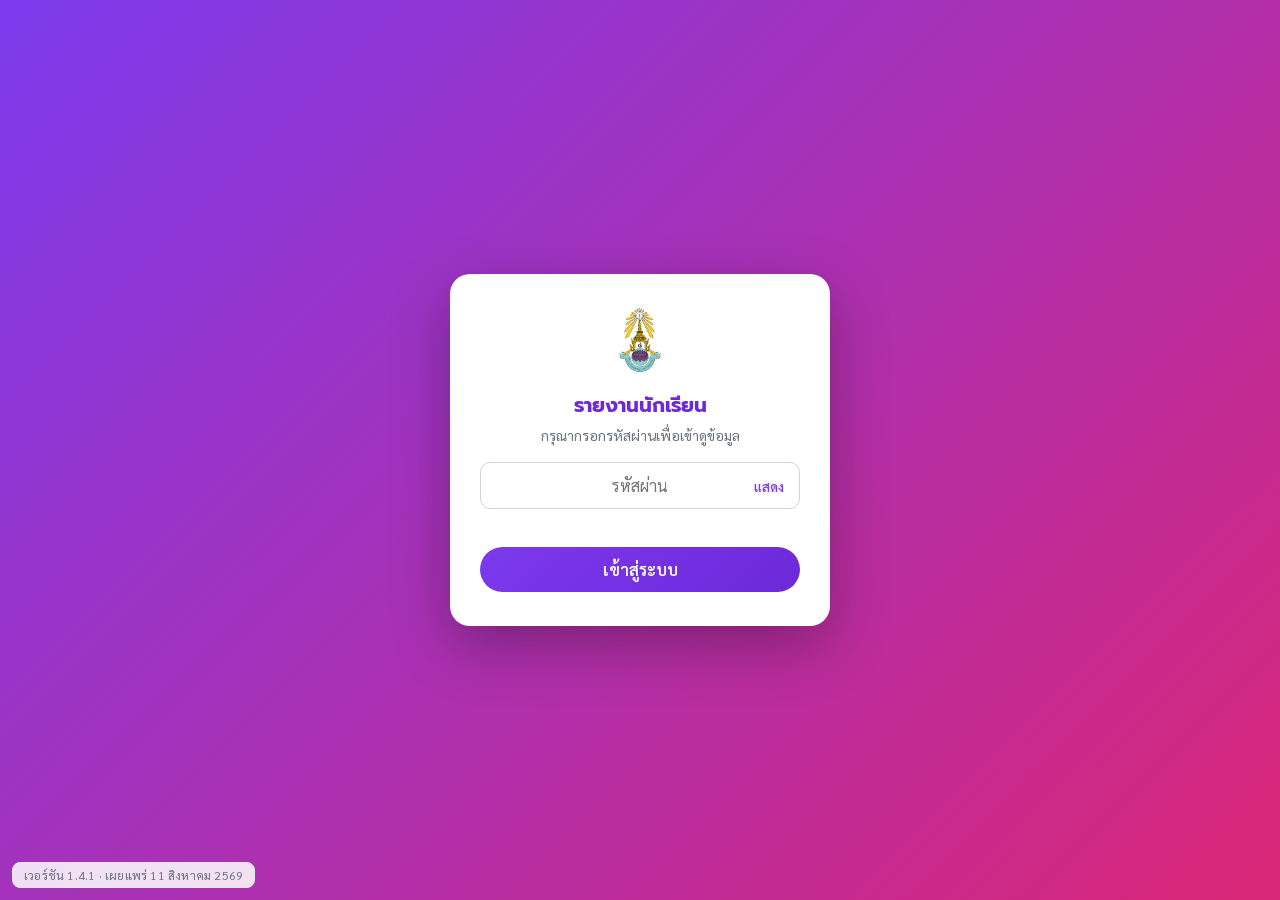
==== commit 4890516a: "feat: การ์ดเลือกชื่อที่ถูก ไฮไลต์ตัวอักษรที่ต่างกัน (v1.4.1) เจ้าของงานถามว่าครูที่ไม่เคยใช้มาเจอการ" ====
--- a/report.html
+++ b/report.html
@@ -163,7 +163,7 @@
 
 <!-- เลขเวอร์ชัน + วันเผยแพร่ ไว้ตรวจว่าเว็บจริงอัปเดตเป็นตัวล่าสุดแล้วหรือยัง
      วางลอยไว้นอกกล่องเนื้อหา จึงเห็นได้ตั้งแต่หน้าใส่รหัสผ่าน ไม่ต้องล็อกอินก่อน -->
-<div class="ver-badge">เวอร์ชัน 1.4.0 · เผยแพร่ 11 สิงหาคม 2569</div>
+<div class="ver-badge">เวอร์ชัน 1.4.1 · เผยแพร่ 11 สิงหาคม 2569</div>
 
 <script src="js/fixes.js"></script>
 <script src="js/report.js"></script>
--- a/css/report.css
+++ b/css/report.css
@@ -346,6 +346,22 @@
     .fx-title{ font-size:15px; font-weight:600; color:#111827; }
     .fx-dim{ color:var(--muted); font-size:12.5px; font-weight:400; }
     .fx-reason{ font-size:13px; color:#6b7280; margin-bottom:10px; }
+    /* 🚨 ไฮไลต์ตัวอักษรที่ต่างกัน — เคสจริงต่างกันแค่ไม้ทัณฑฆาตตัวเดียว ตาเปล่าไม่มีทางเห็น
+       ต้องเด่นพอที่จะสะดุดตาแม้เป็นอักขระตัวเดียว จึงใช้ทั้งพื้นหลัง ตัวหนา และเส้นใต้ */
+    .fx-df{ background:#fde68a; color:#7c2d12; font-weight:700; border-radius:3px;
+            padding:0 1px; box-shadow:inset 0 -2px 0 #f59e0b; }
+    .fx-df-legend{ background:#fde68a; color:#7c2d12; border-radius:3px; padding:0 5px; box-shadow:inset 0 -2px 0 #f59e0b; }
+    /* ขีดบอกว่า "อีกตัวเลือกมีตัวอักษรตรงนี้ แต่อันนี้ขาดไป" — ไม่มีขีดนี้ ฝั่งที่ขาดจะดูสะอาดเหมือนไม่มีอะไรผิด */
+    .fx-df-gap{ display:inline-block; width:3px; height:1.05em; vertical-align:-0.18em; margin:0 1px;
+                background:#f59e0b; border-radius:2px; cursor:help; }
+    .fx-hint{ font-size:12.5px; color:#6b7280; margin-bottom:8px; }
+    .fx-best{ background:#ede9fe; color:var(--purple-dark); font-size:11.5px; font-weight:600;
+              border-radius:999px; padding:2px 9px; }
+    /* ปุ่มตัวเลือกที่สองไม่ใช่ปุ่มยกเลิก เป็นการตัดสินใจอีกแบบ — ต้องดูเป็นปุ่มเลือกจริงๆ ไม่ใช่ปุ่มปิด */
+    .fx-btn.fx-alt{ background:#fff; color:#374151; border:1.5px solid #9ca3af; font-weight:500; }
+    .fx-btn.fx-alt:hover{ background:#f3f4f6; border-color:#6b7280; filter:none; }
+    .fx-willdo{ margin-top:10px; font-size:12.5px; line-height:1.65; color:#92400e;
+                background:#fffbeb; border:1px solid #fde68a; border-radius:10px; padding:8px 11px; }
     .fx-opts{ display:flex; flex-direction:column; gap:7px; margin-bottom:11px; }
     .fx-opt{ display:flex; align-items:center; gap:9px; flex-wrap:wrap; border:1px solid var(--line); border-radius:10px; padding:9px 12px; cursor:pointer; font-size:14px; transition:border-color .12s, background .12s; }
     .fx-opt:hover{ border-color:#c4b5fd; }
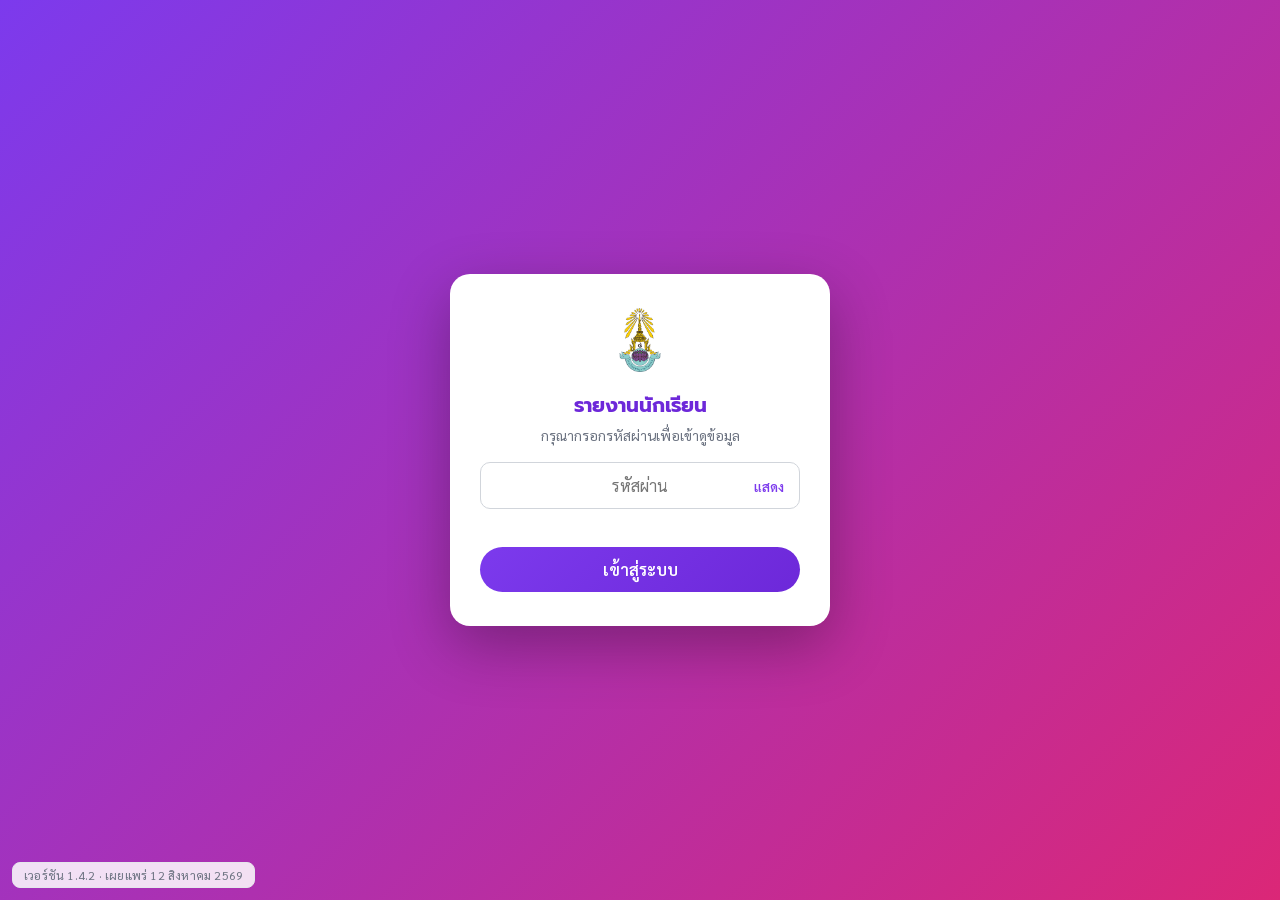
==== commit 04dd8a6e: "v1.4.2: ลองเชื่อมต่อใหม่อัตโนมัติเมื่อเน็ตสะดุด + บอกสาเหตุจริงแทนคำว่า "เชื่อมต่อไม่สำเร็จ" ## อากา" ====
--- a/report.html
+++ b/report.html
@@ -163,7 +163,7 @@
 
 <!-- เลขเวอร์ชัน + วันเผยแพร่ ไว้ตรวจว่าเว็บจริงอัปเดตเป็นตัวล่าสุดแล้วหรือยัง
      วางลอยไว้นอกกล่องเนื้อหา จึงเห็นได้ตั้งแต่หน้าใส่รหัสผ่าน ไม่ต้องล็อกอินก่อน -->
-<div class="ver-badge">เวอร์ชัน 1.4.1 · เผยแพร่ 11 สิงหาคม 2569</div>
+<div class="ver-badge">เวอร์ชัน 1.4.2 · เผยแพร่ 12 สิงหาคม 2569</div>
 
 <script src="js/fixes.js"></script>
 <script src="js/report.js"></script>
--- a/css/report.css
+++ b/css/report.css
@@ -399,7 +399,9 @@
     .pass-wrap{ position:relative; margin-bottom:12px; }
     .gate-box .pass-toggle{ position:absolute; right:6px; top:50%; transform:translateY(-50%); width:auto; background:none; border:none; box-shadow:none; cursor:pointer; font-size:13px; font-weight:600; color:var(--purple); padding:6px 10px; margin:0; line-height:1; border-radius:8px; }
     .gate-box .pass-toggle:hover{ background:#f3e8ff; }
-    .gate-box .err{ color:var(--red); font-size:13px; min-height:18px; margin-bottom:8px; }
+    .gate-box .err{ color:var(--red); font-size:13px; min-height:18px; margin-bottom:8px; line-height:1.5; }
+    /* ระหว่างกำลังเชื่อมต่อ/ลองใหม่ ใช้สีเทา ไม่ใช่แดง — ยังไม่ใช่ความผิดพลาด แค่กำลังทำงานอยู่ */
+    .gate-box .err.wait{ color:var(--muted); }
     .gate-box button{ width:100%; background:linear-gradient(135deg,#7c3aed,#6d28d9); color:#fff; border:none; border-radius:24px; padding:12px; font-family:inherit; font-size:16px; font-weight:600; cursor:pointer; }
     .loading{ text-align:center; padding:60px 0; color:var(--muted); font-size:15px; }
     .hidden{ display:none !important; }
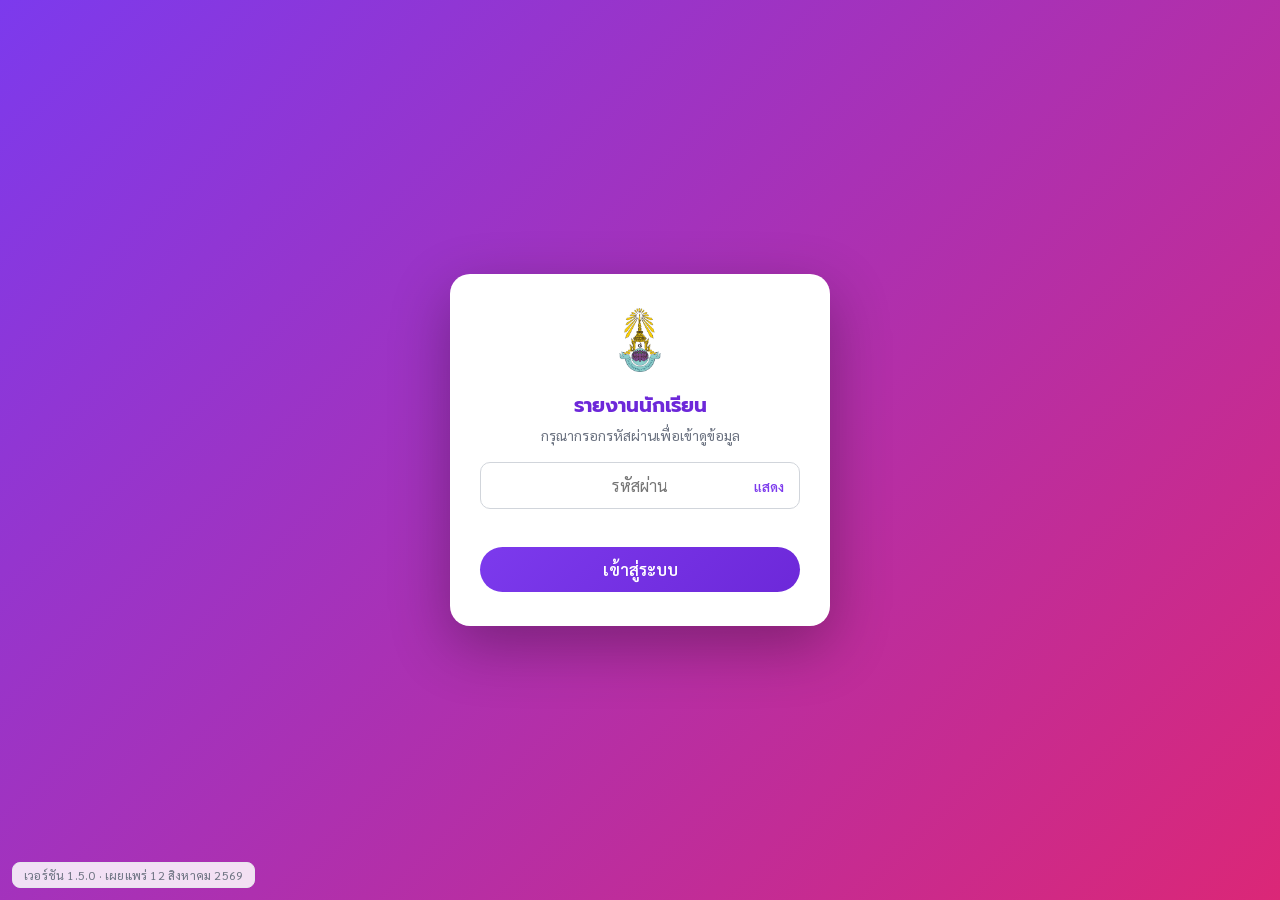
==== commit f9cbe273: "v1.5.0: เรียกหลังบ้านผ่านทางผ่านของเว็บเอง แก้ต้นเหตุที่ Edge/Safari เข้าไม่ได้ ## ทำไมยังไม่จบใน v1" ====
--- a/report.html
+++ b/report.html
@@ -163,7 +163,7 @@
 
 <!-- เลขเวอร์ชัน + วันเผยแพร่ ไว้ตรวจว่าเว็บจริงอัปเดตเป็นตัวล่าสุดแล้วหรือยัง
      วางลอยไว้นอกกล่องเนื้อหา จึงเห็นได้ตั้งแต่หน้าใส่รหัสผ่าน ไม่ต้องล็อกอินก่อน -->
-<div class="ver-badge">เวอร์ชัน 1.4.2 · เผยแพร่ 12 สิงหาคม 2569</div>
+<div class="ver-badge">เวอร์ชัน 1.5.0 · เผยแพร่ 12 สิงหาคม 2569</div>
 
 <script src="js/fixes.js"></script>
 <script src="js/report.js"></script>
--- a/css/report.css
+++ b/css/report.css
@@ -402,6 +402,14 @@
     .gate-box .err{ color:var(--red); font-size:13px; min-height:18px; margin-bottom:8px; line-height:1.5; }
     /* ระหว่างกำลังเชื่อมต่อ/ลองใหม่ ใช้สีเทา ไม่ใช่แดง — ยังไม่ใช่ความผิดพลาด แค่กำลังทำงานอยู่ */
     .gate-box .err.wait{ color:var(--muted); }
+    /* ตัวหมุนบอกว่าระบบกำลังทำงานอยู่ — ข้อความอย่างเดียวไม่พอ คนกดแล้วไม่แน่ใจว่ากดติดไหม แล้วเผลอกดซ้ำ */
+    .gate-box .err.wait::before{
+      content:''; display:inline-block; width:11px; height:11px; margin-right:7px; vertical-align:-1px;
+      border:2px solid #d1d5db; border-top-color:var(--purple); border-radius:50%; animation:fxspin .7s linear infinite;
+    }
+    @keyframes fxspin{ to{ transform:rotate(360deg); } }
+    /* ปุ่มตอนกำลังทำงาน — จางลงและเปลี่ยนเป็นรูปมือรอ ให้เห็นชัดว่ากดซ้ำไม่ได้ */
+    .gate-box button:disabled{ opacity:.65; cursor:progress; }
     .gate-box button{ width:100%; background:linear-gradient(135deg,#7c3aed,#6d28d9); color:#fff; border:none; border-radius:24px; padding:12px; font-family:inherit; font-size:16px; font-weight:600; cursor:pointer; }
     .loading{ text-align:center; padding:60px 0; color:var(--muted); font-size:15px; }
     .hidden{ display:none !important; }
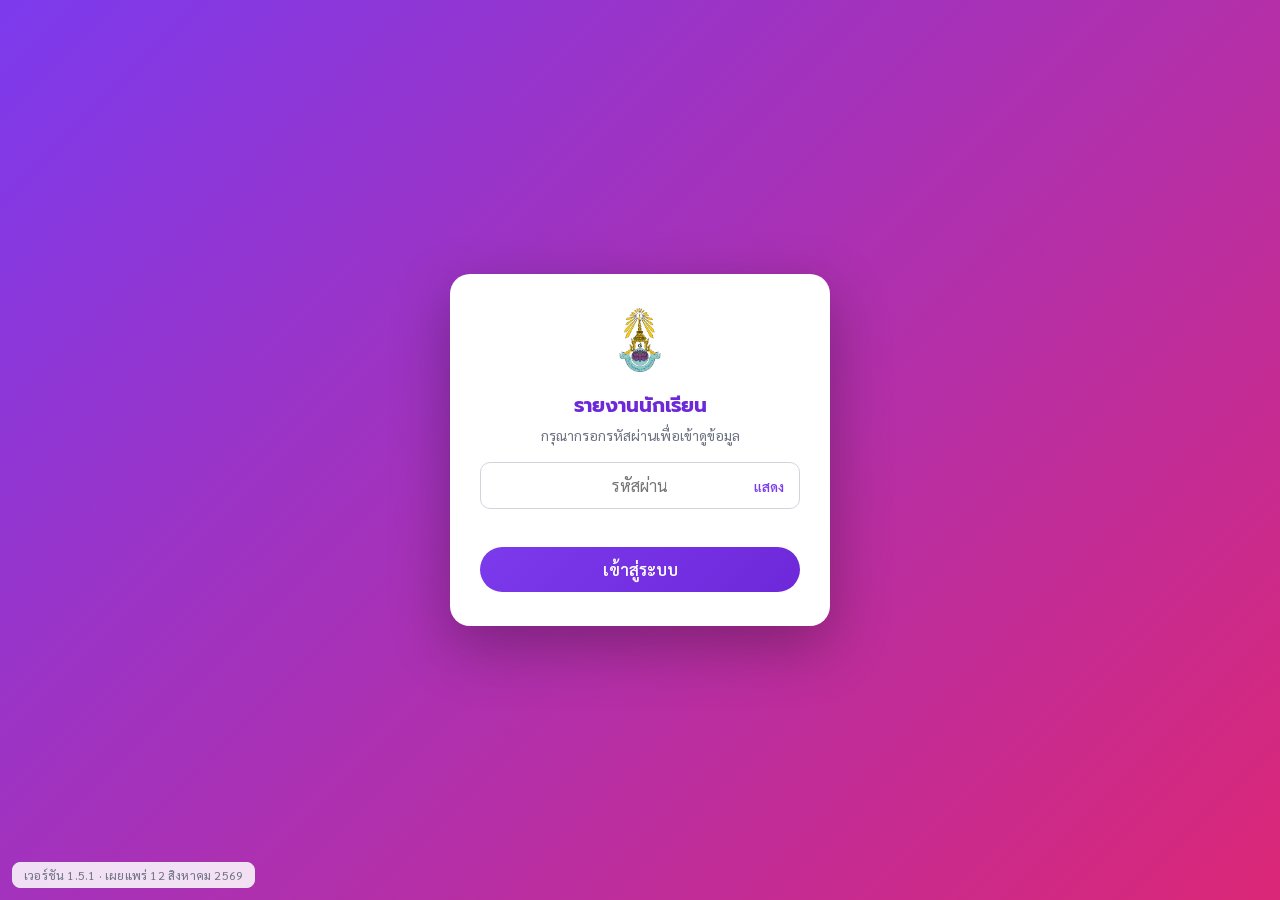
==== commit 5e3311db: "v1.5.1: ถอดทางผ่านที่ Google ไม่ยอมรับออก + เพิ่มการลองใหม่เป็น 6 ครั้ง ## ทางผ่านใช้ไม่ได้จริง / Th" ====
--- a/report.html
+++ b/report.html
@@ -163,7 +163,7 @@
 
 <!-- เลขเวอร์ชัน + วันเผยแพร่ ไว้ตรวจว่าเว็บจริงอัปเดตเป็นตัวล่าสุดแล้วหรือยัง
      วางลอยไว้นอกกล่องเนื้อหา จึงเห็นได้ตั้งแต่หน้าใส่รหัสผ่าน ไม่ต้องล็อกอินก่อน -->
-<div class="ver-badge">เวอร์ชัน 1.5.0 · เผยแพร่ 12 สิงหาคม 2569</div>
+<div class="ver-badge">เวอร์ชัน 1.5.1 · เผยแพร่ 12 สิงหาคม 2569</div>
 
 <script src="js/fixes.js"></script>
 <script src="js/report.js"></script>
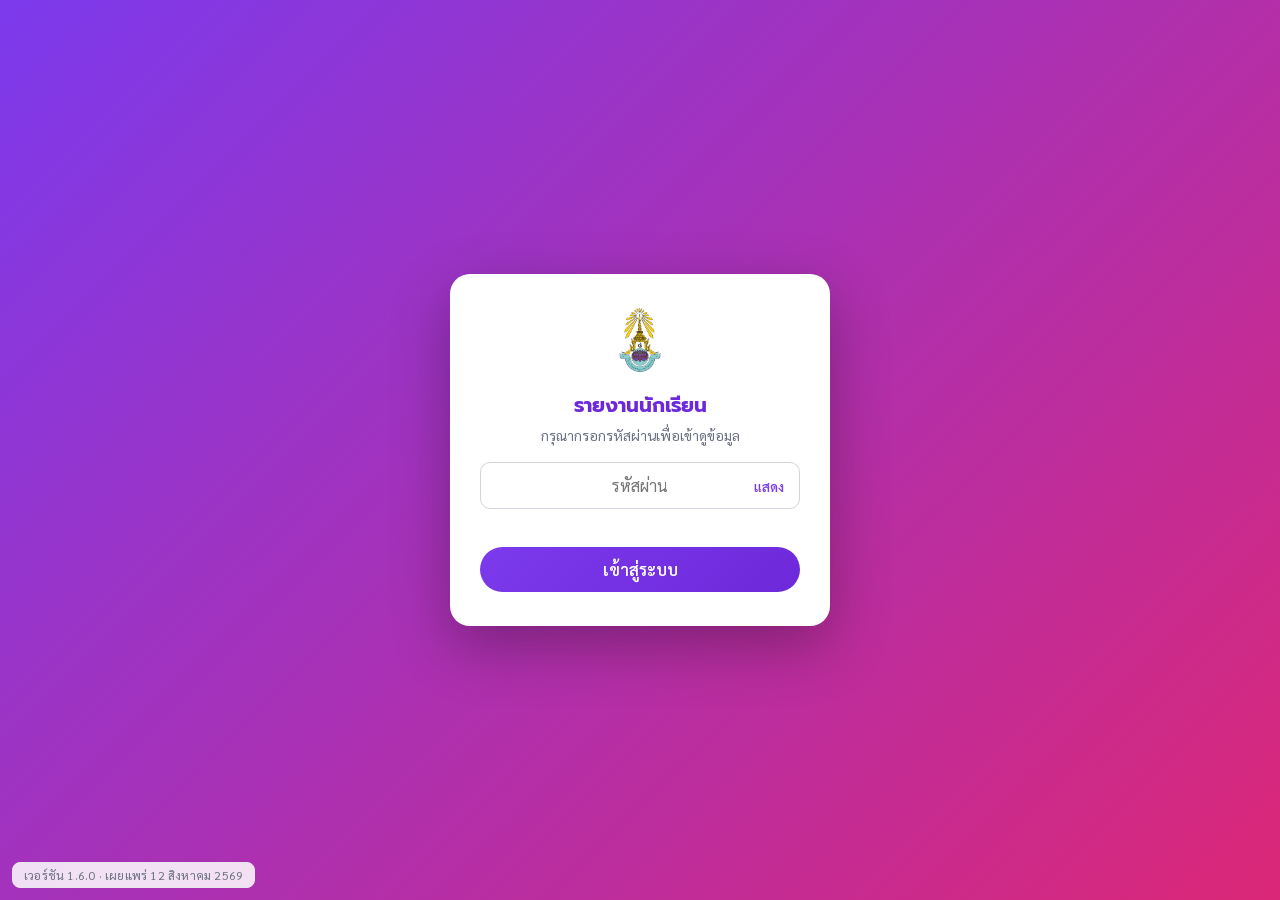
==== commit 07c76877: "v1.6.0: นับคนให้ตรงกันทั้งเว็บ + ล้างอักขระที่มองไม่เห็น + เข้าครั้งที่สองไม่ต้องรอ เริ่มจากคำถามเดี" ====
--- a/report.html
+++ b/report.html
@@ -163,7 +163,7 @@
 
 <!-- เลขเวอร์ชัน + วันเผยแพร่ ไว้ตรวจว่าเว็บจริงอัปเดตเป็นตัวล่าสุดแล้วหรือยัง
      วางลอยไว้นอกกล่องเนื้อหา จึงเห็นได้ตั้งแต่หน้าใส่รหัสผ่าน ไม่ต้องล็อกอินก่อน -->
-<div class="ver-badge">เวอร์ชัน 1.5.1 · เผยแพร่ 12 สิงหาคม 2569</div>
+<div class="ver-badge">เวอร์ชัน 1.6.0 · เผยแพร่ 12 สิงหาคม 2569</div>
 
 <script src="js/fixes.js"></script>
 <script src="js/report.js"></script>
--- a/css/report.css
+++ b/css/report.css
@@ -133,6 +133,19 @@
     .rm-exp th.rsortable.pinned{ background:linear-gradient(135deg,#f0ad4e,#dd9320)!important; }   /* คอลัมที่ตรึง = พื้นอำพันจาง */
     .pinno{ font-size:9px; font-weight:700; vertical-align:super; margin-left:1px; }   /* เลขลำดับการตรึง ยกเล็ก */
     .rm-table td.pcol, table.data tbody td.pcol{ background:rgba(240,173,78,.18)!important; }   /* เซลล์ในคอลัมที่ตรึง = อำพันจาง */
+    /* ===== ชื่อซ้ำแต่รายละเอียดต่าง — ไฮไลต์ให้คนเห็น ไม่ยุบให้เอง ===== */
+    /* ใช้โทนชมพู ไม่ใช่อำพัน เพราะอำพันจองไว้ให้ "คอลัมน์ที่ตรึง" แล้ว จะแยกไม่ออก */
+    .rm-exp .exp-main.dup-row td{ background:#fff5f7; border-top:2px solid #fecdd3; }
+    .rm-exp .exp-main.dup-row:hover td{ background:#ffe4e9; }
+    .rm-exp .exp-main.dup-row.open td{ background:#fff1f4; }
+    .rm-exp .exp-main.dup-row td.dup-diff{ background:#ffd7de; font-weight:800; color:#9f1239; box-shadow:inset 0 0 0 1px #fda4af; }
+    .rm-exp .exp-main.dup-row:hover td.dup-diff{ background:#ffc2cc; }
+    .dup-mark{ color:#e11d48; font-size:13px; margin-right:5px; cursor:help; }
+    .stu-dupnote{ color:#9f1239; font-weight:700; }
+    /* ป้ายบอกสาเหตุ — ต้องอ่านออกโดยไม่ต้องเอาเมาส์ไปชี้ ไม่งั้นคนใช้จริงไม่มีทางรู้ว่ากรอบแดงแปลว่าอะไร */
+    .dup-chip{ display:inline-block; margin-left:6px; padding:1px 8px; background:#e11d48; color:#fff;
+               font-size:11px; font-weight:600; border-radius:999px; white-space:nowrap; vertical-align:middle; }
+    .rm-exp .exp-main.dup-row td:has(.dup-chip){ white-space:normal; }
     .rm-exp th.rsortable:hover::after{ content:'กดเพื่อเรียงลำดับ'; position:absolute; left:50%; top:100%; transform:translateX(-50%); margin-top:4px; background:#4c1d95; color:#fff; font-size:11px; font-weight:500; padding:4px 9px; border-radius:6px; white-space:nowrap; z-index:9; pointer-events:none; box-shadow:0 6px 16px rgba(76,29,149,.3); }
     /* แถบตัวกรองในป๊อปอัปรายชื่อนักเรียน (เสมือนหน้าเพจย่อย) */
     .stu-filter{ display:flex; gap:10px; flex-wrap:wrap; align-items:flex-end; margin-bottom:12px; padding:6px 0 14px; border-bottom:1px solid #f0e9ff; position:sticky; top:0; z-index:8; background:#fff; }
@@ -188,9 +201,23 @@
     .risk-row:hover{ background:#faf5ff; }
     .risk-row:last-child{ border-bottom:none; }
     .risk-row .pct{ font-weight:700; color:var(--red); }
+    /* แถบบอกว่ากำลังดูข้อมูลที่บันทึกไว้ ไม่ใช่ของล่าสุด — ต้องเห็นชัด ไม่งั้นคนเข้าใจผิด */
+    .stale-bar{ display:flex; align-items:center; gap:9px; margin-bottom:14px; padding:10px 15px;
+                background:#eef2ff; border:1px solid #c7d2fe; border-radius:11px;
+                color:#3730a3; font-size:13px; font-weight:600; }
+    .stale-bar.warn{ background:#fff7ed; border-color:#fed7aa; color:#9a3412; }
+    .stale-dot{ width:9px; height:9px; border-radius:50%; background:#6366f1; flex-shrink:0; animation:stalePulse 1.1s ease-in-out infinite; }
+    .stale-bar.warn .stale-dot{ background:#f97316; animation:none; }
+    .stale-at{ color:var(--muted); font-weight:500; }
+    @keyframes stalePulse{ 0%,100%{ opacity:1; transform:scale(1); } 50%{ opacity:.35; transform:scale(.75); } }
+    @media print{ .stale-bar{ display:none; } }
     .empty-hint{ color:var(--muted); font-size:14px; text-align:center; padding:20px 0; }
     .chart-more{ text-align:center; margin-top:auto; padding-top:10px; color:var(--purple); font-size:13px; font-weight:600; cursor:pointer; }
     .chart-more:hover{ text-decoration:underline; }
+    /* หมายเหตุใต้กราฟ — อธิบายว่าทำไมยอดรวมของแท่งไม่เท่ากับการ์ด ไม่ให้คนอ่านเข้าใจผิดว่าเลขพัง */
+    .chart-note{ margin-top:10px; padding:8px 10px; background:#faf5ff; border-left:3px solid #c4b5fd; border-radius:0 8px 8px 0; color:var(--muted); font-size:12px; line-height:1.6; }
+    .chart-note-go{ color:var(--purple); font-weight:700; cursor:pointer; white-space:nowrap; }
+    .chart-note-go:hover{ text-decoration:underline; }
 
     /* ===== Filter bar ===== */
     .filters{ background:#fff; border-radius:16px; padding:16px 18px; box-shadow:0 6px 18px rgba(0,0,0,.05); margin-bottom:16px; position:sticky; top:8px; z-index:30; }
